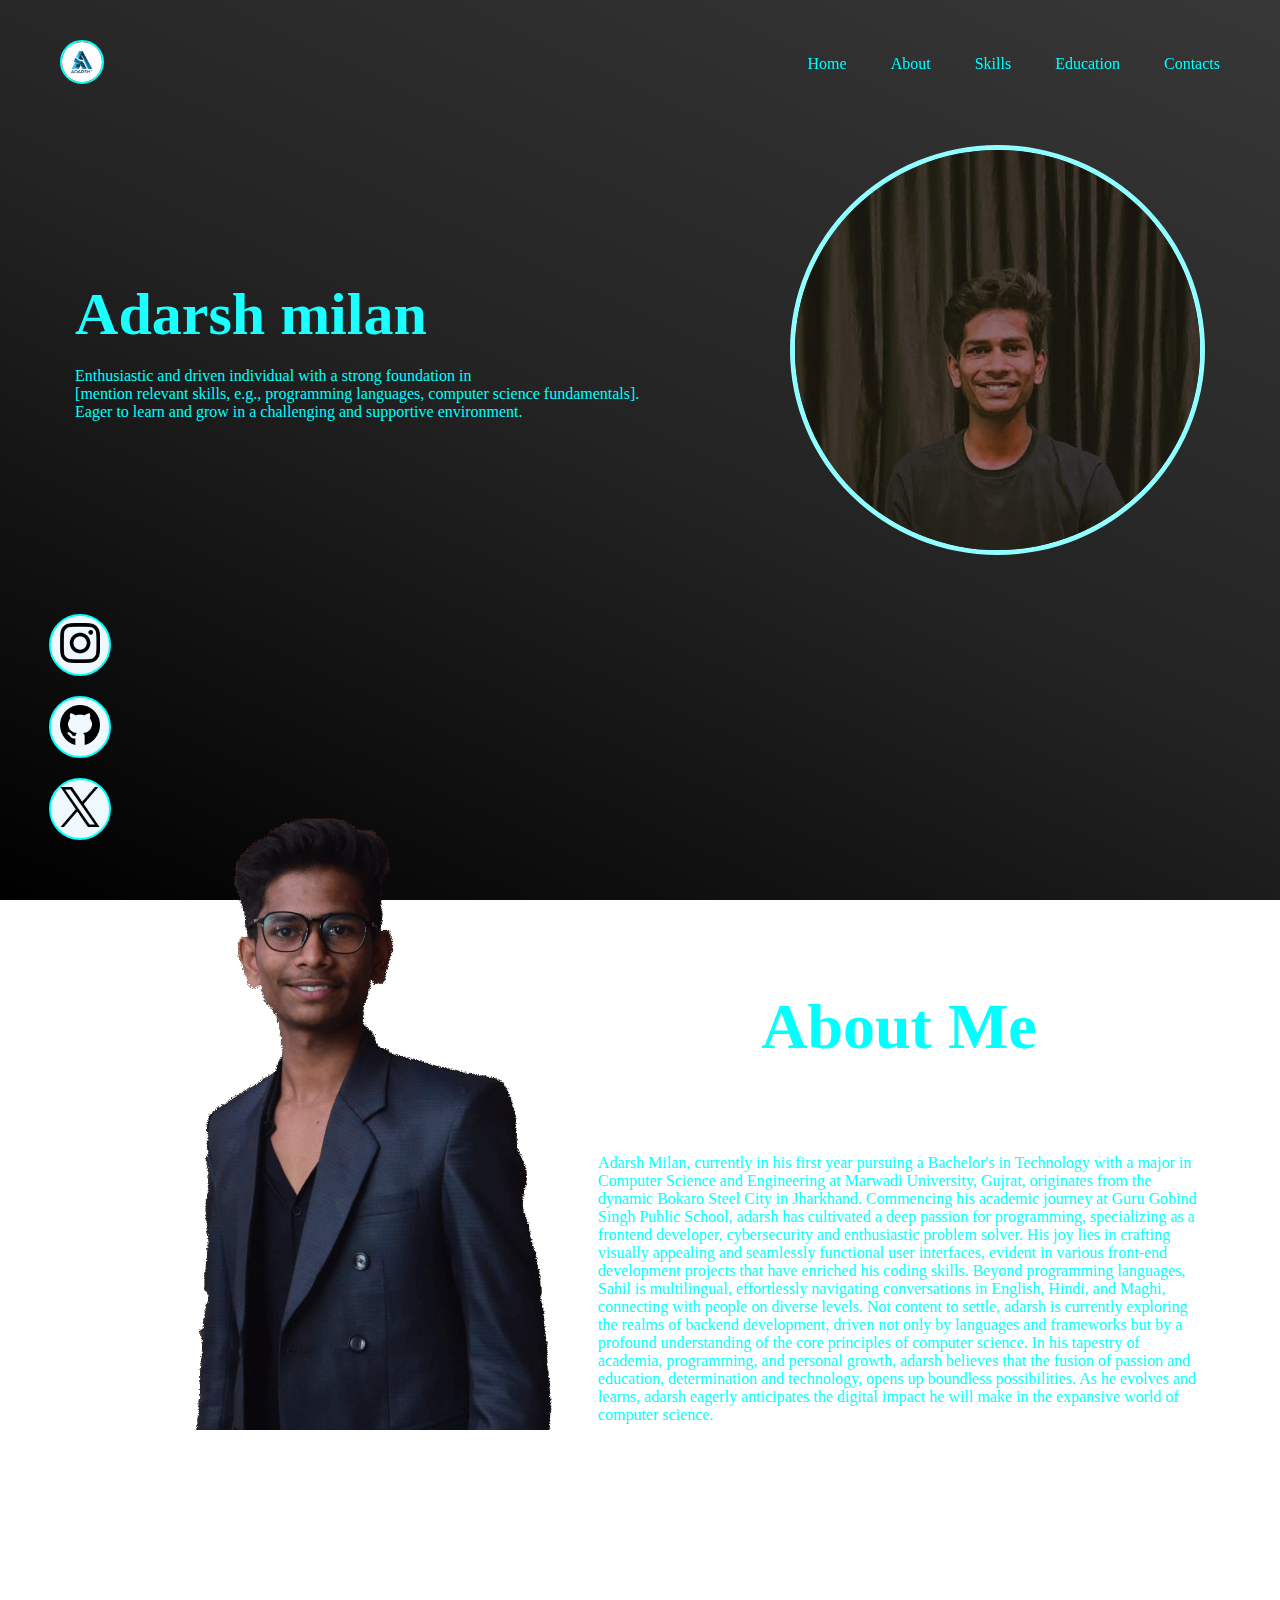
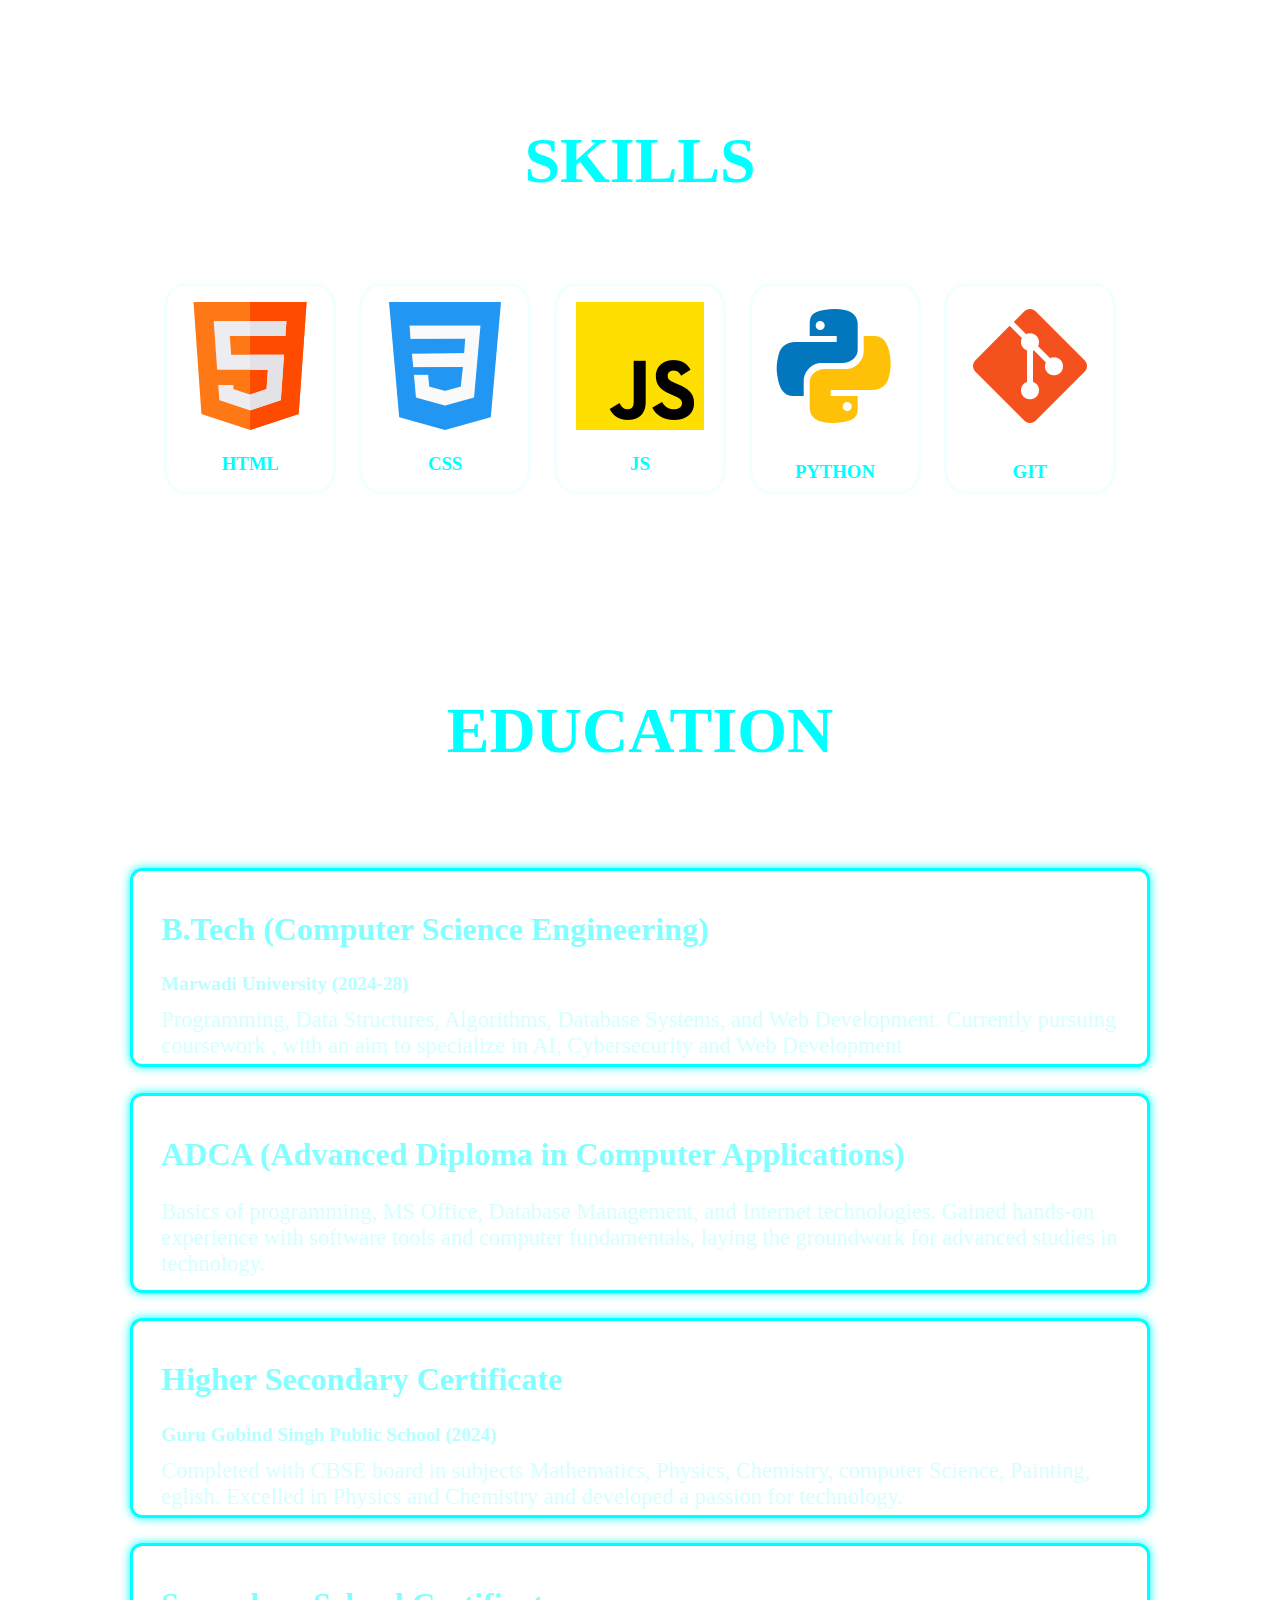
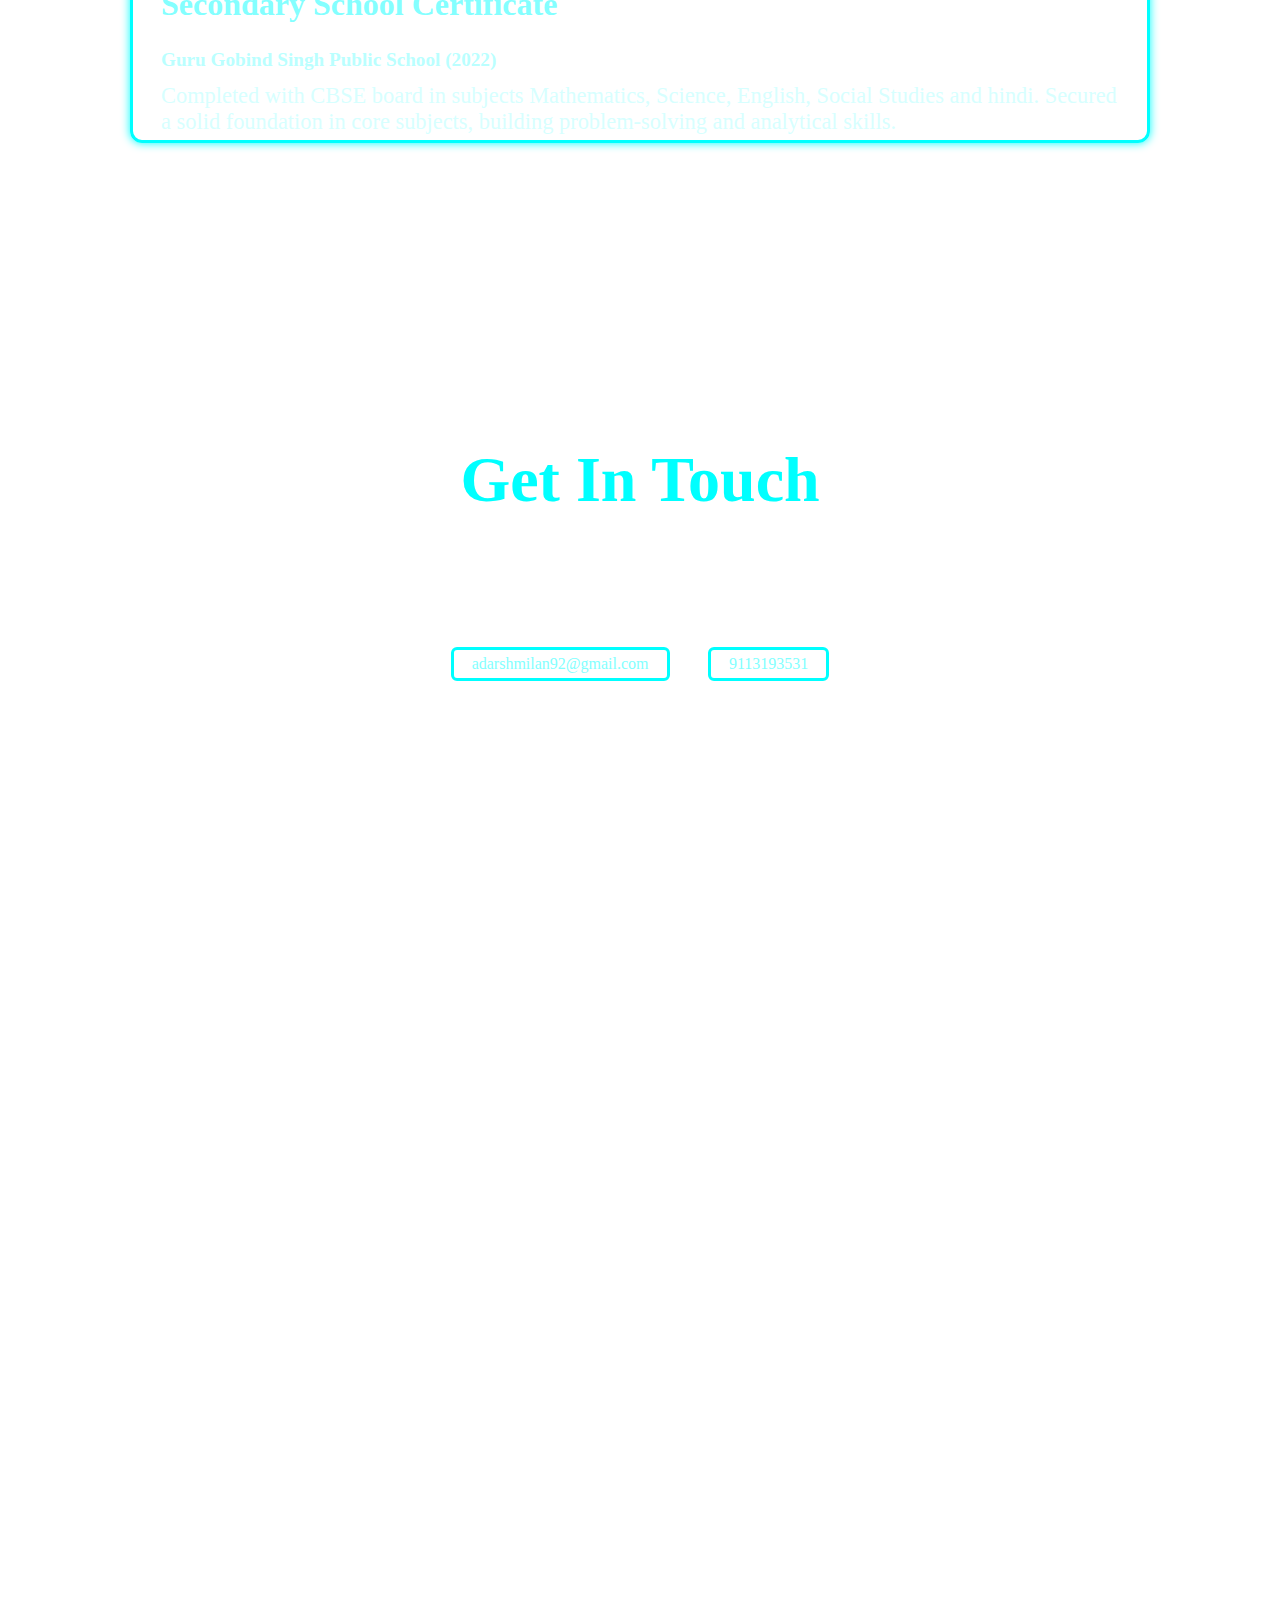
==== index.html @ 2e45d861 "renamed main file" ====
<!DOCTYPE html>
<html lang="en">
<head>
    <meta charset="UTF-8">
    <meta name="viewport" content="width=device-width, initial-scale=1.0">
    <title>Adarsh milan</title>
    <link rel="stylesheet" href="style.css">
</head>
<body>

    <div class="nav">
        <div class="navri">
            <img class="navph" src="pho/logo.webp" alt="logo">
        </div>

        <div class="navle">
            <ul class="alllinks">
                <li>
                    <a href="#">Home</a>
                    <a href="#about">About</a>
                    <a href="#skills">Skills</a>
                    <a href="#edu">Education</a>
                    <a href="#contacts">Contacts</a>
                </li>
            </ul>
        </div>
    </div>

    <div class="sidebar">
        <div class="allitems">
            <div class="ig sbbb"><a href="https://www.instagram.com/adlan2423/"><img class="sbb" src="pho/instagram.png" alt=""></a></div>
            <div class="github sbbb"><a href="https://github.com/Adarshmilan"><img class="sbb" src="pho/github.png" alt=""></a></div>
            <div class="x sbbb"><a href="https://x.com/Adarsh2423"><img class="sbb" src="pho/twitter.png" alt=""></a></div>

        </div>
    </div>

    <div class="maint">
        <div class="mname">
            <h1 class="mn">Adarsh milan</h1> <br>
            
            <p class="mpara">Enthusiastic and driven individual with a strong foundation in <br>[mention relevant skills, e.g., programming languages, computer science fundamentals]. <br> Eager to learn and grow in a challenging and supportive environment.</p>
        </div>

        <div class="map">
            <img class="myp" src="pho/headshot.jpg" alt="">
        </div>
    
    </div>

    <div class="aboutsec" id="about">
        <div class="pho">
            <img class="aboutphoto" src="pho/WhatsApp-Image-2022-02-18-at-6.35.png" alt="">
            
        </div>


        <div class="aboutcontent">
            <h2>About Me</h2>

            <p>Adarsh Milan, currently in his first year pursuing a Bachelor's in Technology with a major in Computer Science and Engineering at Marwadi University, Gujrat, originates from the dynamic Bokaro Steel City in Jharkhand. Commencing his academic journey at Guru Gobind Singh Public School, adarsh has cultivated a deep passion for programming, specializing as a frontend developer, cybersecurity and enthusiastic problem solver. His joy lies in crafting visually appealing and seamlessly functional user interfaces, evident in various front-end development projects that have enriched his coding skills. Beyond programming languages, Sahil is multilingual, effortlessly navigating conversations in English, Hindi, and Maghi, connecting with people on diverse levels.

                Not content to settle, adarsh is currently exploring the realms of backend development, driven not only by languages and frameworks but by a profound understanding of the core principles of computer science. In his tapestry of academia, programming, and personal growth, adarsh believes that the fusion of passion and education, determination and technology, opens up boundless possibilities. As he evolves and learns, adarsh eagerly anticipates the digital impact he will make in the expansive world of computer science.</p>

        </div>
    </div>

    <div class="skillsec" id="skills">
        <h1>SKILLS</h1>
        <div class="skillcard">
            <div class="html cd">
                <img src="pho/html.png" alt="">
                <h3>HTML</h3>
            </div>
            <div class="css cd">
                <img src="pho/css-3.png" alt="">
                <h3>CSS</h3>
            </div>
            <div class="js cd">
                <img src="pho/js.png" alt="">
                <h3>JS</h3>
            </div>
            <div class="python cd">
                <img src="pho/python.png" alt="">
                <h3>PYTHON</h3>
            </div>
            <div class="git cd">
                <img src="pho/git.png" alt="">
                <h3>GIT</h3>
            </div>
        </div>



    </div>

    <div class="educationsec" id="edu">
        <h1>EDUCATION</h1>
        <div class="eduboxes">
            <div class="btech edubox">
                <h2>B.Tech (Computer Science Engineering)</h2>
                <h4>Marwadi University (2024-28)</h4>
                <p>Programming, Data Structures, Algorithms, Database Systems, and Web Development.  Currently pursuing coursework , with an aim to specialize in AI, Cybersecurity and Web Development</p>
            </div>


            <div class="diploma edubox">
                <h2>ADCA (Advanced Diploma in Computer Applications)</h2>
                <p>Basics of programming, MS Office, Database Management, and Internet technologies.  Gained hands-on experience with software tools and computer fundamentals, laying the groundwork for advanced studies in technology.</p>
            </div>


            <div class="class12 edubox">
                <h2>Higher Secondary Certificate</h2>
                <h4>Guru Gobind Singh Public School (2024)</h4>
                <p>Completed with CBSE board in subjects Mathematics, Physics, Chemistry, computer Science, Painting, eglish.  Excelled in Physics and Chemistry and developed a passion for technology.</p>

            </div>



            <div class="class10 edubox">
                <h2>Secondary School Certificate</h2>
                <h4>Guru Gobind Singh Public School (2022)</h4>
                <p>Completed with CBSE board in subjects Mathematics, Science, English, Social Studies and hindi. Secured a solid foundation in core subjects, building problem-solving and analytical skills.</p>

            </div>
        </div>
    </div>

    <div class="contact"  id="contacts">
        <h2> Get In Touch </h2>
        <div class="allcon">
            <div class="email cb">
                <a href="mailto:adarshmilan92@gmail.com">adarshmilan92@gmail.com</a>
            </div>

            <div class="phone cb">
                <a href="tel:+919113193531">9113193531</a>
            </div>


        </div>
    </div>
</body>
</html>
---- style.css ----
body{
    padding-bottom: 2000px;
    background-image: linear-gradient(25deg,black,rgb(35, 35, 35),rgb(55, 55, 55));
    background-repeat: no-repeat;
    background-attachment: fixed;
}

*{
    padding: 0px;
    margin: 0%;
}

h1{
    color: aqua;
}            

p{
    color: aqua;
}

/* yaha navigation bar  */
.nav{
    position: fixed;
    width: 100%;
    display: flex;
    padding-inline: 60px;
    padding-top: 40px;
    padding-bottom: 30px;
    align-items: center;
    justify-content: space-between;
/* background: linear-gradient(45deg,rgb(0, 79, 79),rgba(0, 163, 163, 0.725)); */
}


.alllinks{
    list-style: none;
}

.alllinks li{
    display: inline-block;
    padding-inline: 100px ;
}

.alllinks li a{
    text-decoration: none;
    color: aqua;
    padding-inline: 20px;
    transition: all 0.4s ease 0s;
}

.alllinks li a:hover{
    color: rgb(0, 104, 104);
    transition: all 0.4s ease 0s;
}

.navph{
    height: 40px;
    border-radius: 50%;
    border: 2px solid aqua;
}

/* nav khtm  */

/* sidebar suru */
.sidebar{
    height: 100%;
    width: 160px;
    position: fixed;
    display: flex;
    justify-content: center;
    align-items: center;
    padding-bottom: 150px;
}

.sbb{
    height: 40px;
    width: 40px;
    
}

.sbbb{
    height: 58px;
    width: 58px;
    border: 2px solid aqua;
    border-radius: 50%;
    background-color: aliceblue;
    display: flex;
    justify-content: center;
    align-items: center;
    transition-duration: 0.4s;
    transition-timing-function: ease-in-out;
}

.sbbb:hover{
    scale: 1.3;
    box-shadow: 0 0 30px rgba(255, 255, 255, 0.5);
}

.allitems{
    display: flex;
    position: fixed;
    flex-direction: column;
    height: 100%;
    justify-content: flex-end;
    gap: 20px;
    padding-bottom: 120px;
    
    
}


/* photo aur naam wala area */
.maint{
    display: flex;
    justify-content: space-around;
    height: 700px;
}


.mname{
    display: flex;
    flex-direction: column;
    justify-content: center;
    align-items: row;
}
.mn{
    font-size: 60px;
    color: rgb(26, 255, 255);
}

.map{
    display: flex;
    justify-content: space-evenly;
    align-items: center;
    border: 5px;
}

.myp{
    border: 5px solid rgb(145, 255, 255);
    border-radius: 50% ;
    height: 400px;
    transition: all .5s ease-in-out;
}
.myp:hover{
    transition-duration: .8s;
    transition-timing-function: ease-in-out;
    box-shadow: 0 0 30px rgba(255, 255, 255, 0.5);
    scale: 1.1;    
}
/* yaha name aur photo khtm  */

/* about section */

.aboutsec{
    display: flex;
    padding-left: 80px;
    padding-right: 80px;
    
}

.aboutphoto{
    height: 730px; 

}

.aboutcontent{
    padding-top: 200px;
    padding-bottom: 200px;
    h2{
        text-align: center;
        color: aqua;
        padding-top: 90px;
        font-size: 4rem;
        padding-bottom: 90px;
    }
}
/* sbout section khtm */

/* skill section */


.skillsec{

    padding: 100px;
    h1{
        padding-bottom: 85px;
        text-align: center;
        font-size: 4rem;
        color: aqua;
    }
}

.skillcard{
    display: flex;
    flex-direction: row;
    justify-content: center;
    align-items: center;
    gap: 2.5vb;


}

.cd{
    display: flex;
    flex-direction: column;
    align-items: center;
    justify-content: center;
    gap: 2.5vh;
    height: 16vw;
    width: 13vw;
    border-style: solid;
    border-color: azure;
    border-radius: 12%;

    text-align: center;
    h3{
        color: aqua;
    }
    transition-duration: 0.7s;
    transition-timing-function: ease-in-out;
}   

.cd:hover{
    background-color: aliceblue;
    h3{
        color: black;
    }
    transition-duration: 0.7s;
    transition-timing-function: ease-in-out;
    scale: 1.1;
}

/* skill section end */

/* education section */
.educationsec{
    padding-top: 100px;
    padding-left: 100px;
    padding-right: 100px;
    h1{
        text-align: center;
        font-size: 4rem;
        padding-bottom: 100px;
    }
    margin-left: 30px;
    margin-right: 30px;
    /* display: flex;
    flex-direction: column;
    align-items: center;
    justify-content: center;
    gap: 2vw; */
}
.eduboxes{
    display: flex;
    flex-direction: column;
    gap: 2vw;
    h2{
        color: rgb(132, 255, 255);
        font-size: 2rem;
        padding-bottom: 2vw;
    }
    h4{
        font-size: 1.2rem;
        color: rgb(186, 255, 255);
        padding-bottom: 12px;
    }
    p{
        font-size: 1.4rem;
        color: rgb(215, 255, 255);
    }
    

}

.edubox{
   
    height: 12vw;
    border: 3px solid aqua;
    border-radius: 12px;
    box-shadow: 0 0 10px aqua;
    padding-top: 40px;
    padding-left: 28px;
    padding-right: 28px;
    transition-duration: 0.6s;
    transition-timing-function: ease-in-out;
    
}

.edubox:hover{
    background-color: aliceblue;
    box-shadow: 0 0 15px aqua;
    scale: 1.09;
    h2{
        color: rgb(0, 175, 175);
        
    }
    h4{
        
        color: rgb(0, 100, 100);
    }
    p{
        
        color: rgb(0, 51, 51);
    }

}

/* contact section  */

.contact{
    padding: 300px;
    h2{
        text-align: center;
        font-size: 4rem;
        color: aqua;
        padding-bottom: 130px;
    }
}

.allcon{
    display: flex;
    flex-direction: row;
    justify-content: center;
    align-items: center;
    gap: 3vw;
}

.cb{
    border: 3px solid aqua;
    border-radius: 6px;
    padding-left: 18px;
    padding-right: 18px;
    padding-top: 5px;
    padding-bottom: 5px;
    a{
        all: unset;
        color: rgb(131, 255, 255);
    }
    transition-duration: 0.6s;
    transition-timing-function: ease-in-out;
}

.cb:hover{
    cursor: pointer;
    scale: 1.3;
    background-color: aliceblue;
    a{
        color: rgb(0, 59, 59);
    }
}
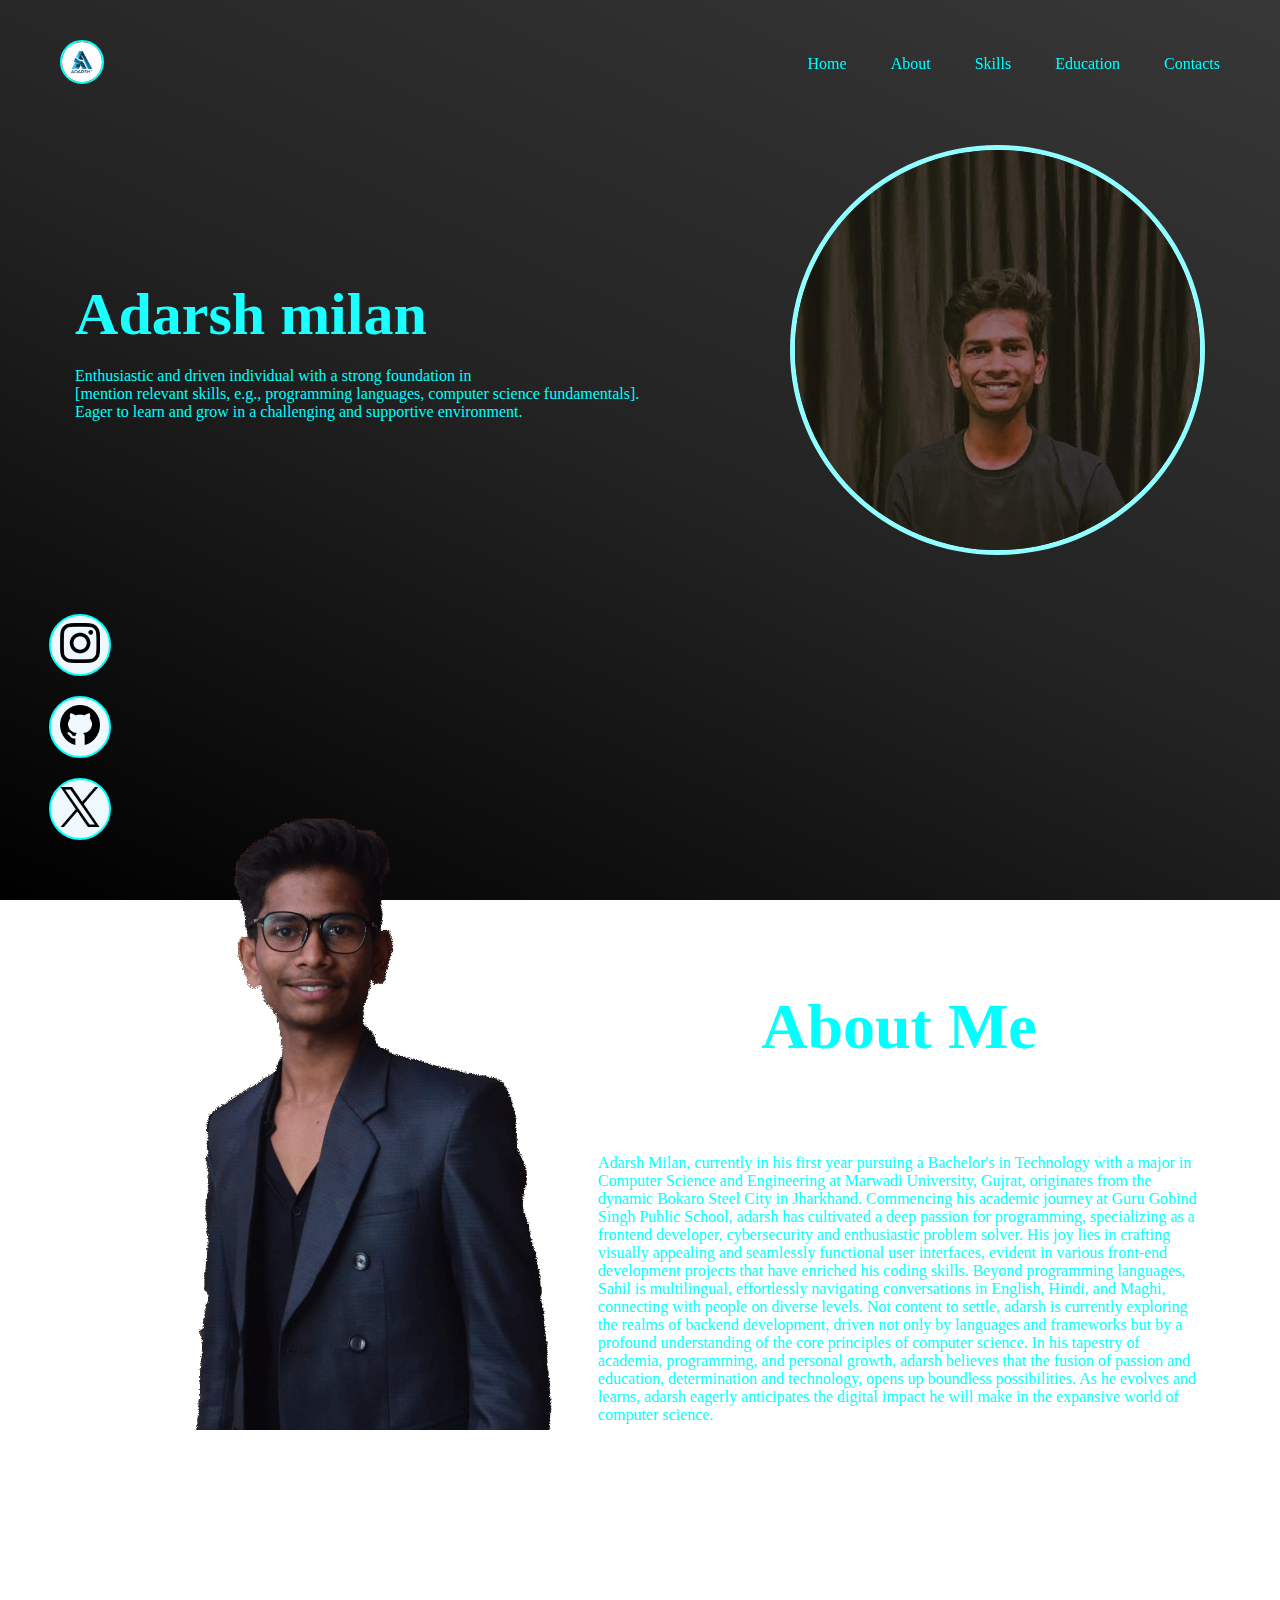
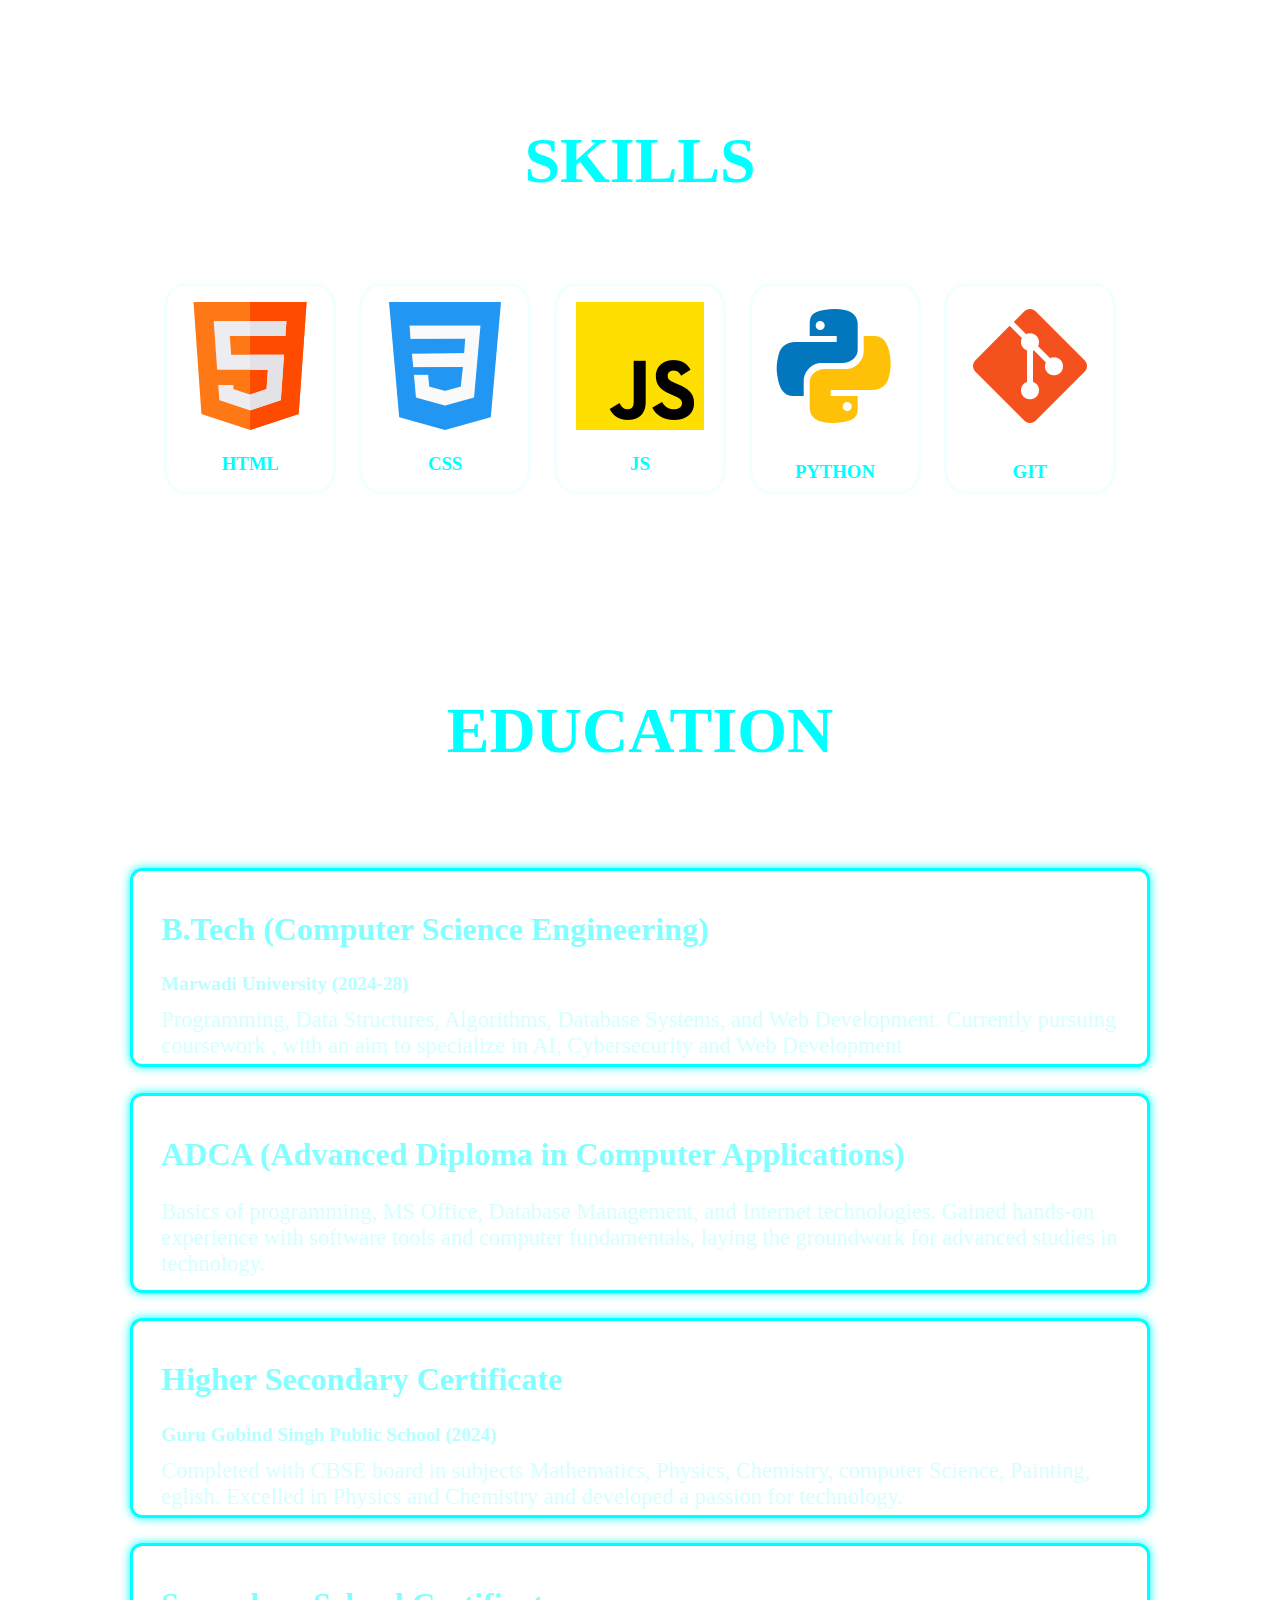
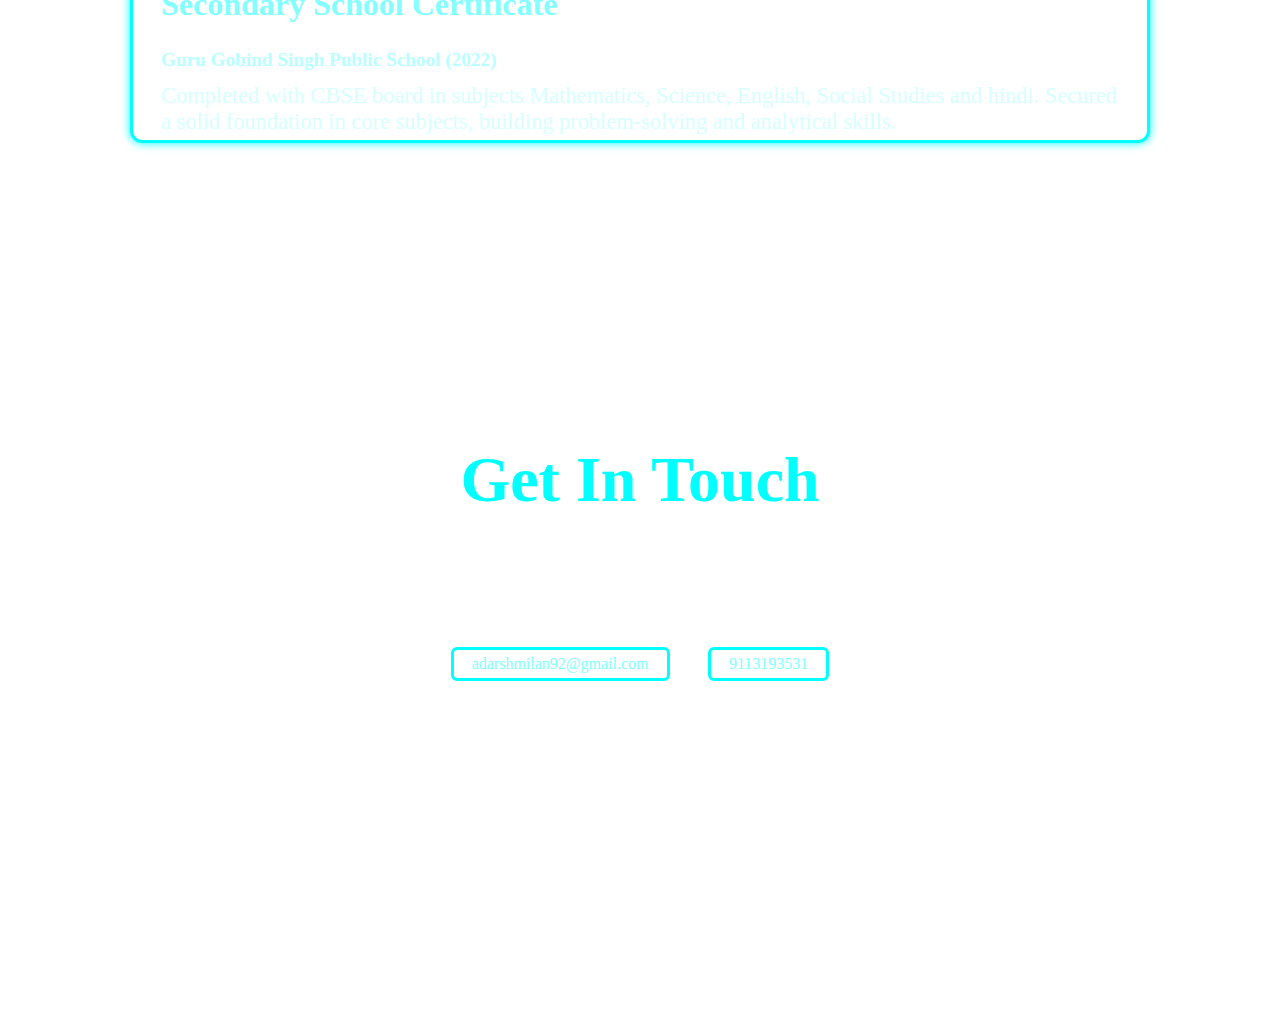
==== commit b395a3e0: "added favicom" ====
--- a/index.html
+++ b/index.html
@@ -5,6 +5,7 @@
     <meta name="viewport" content="width=device-width, initial-scale=1.0">
     <title>Adarsh milan</title>
     <link rel="stylesheet" href="style.css">
+    <link rel="icon" href="pho/logo.webp" type="image/x-icon">
 </head>
 <body>
 
--- a/style.css
+++ b/style.css
@@ -1,5 +1,5 @@
 body{
-    padding-bottom: 2000px;
+    padding-bottom: 50px;
     background-image: linear-gradient(25deg,black,rgb(35, 35, 35),rgb(55, 55, 55));
     background-repeat: no-repeat;
     background-attachment: fixed;
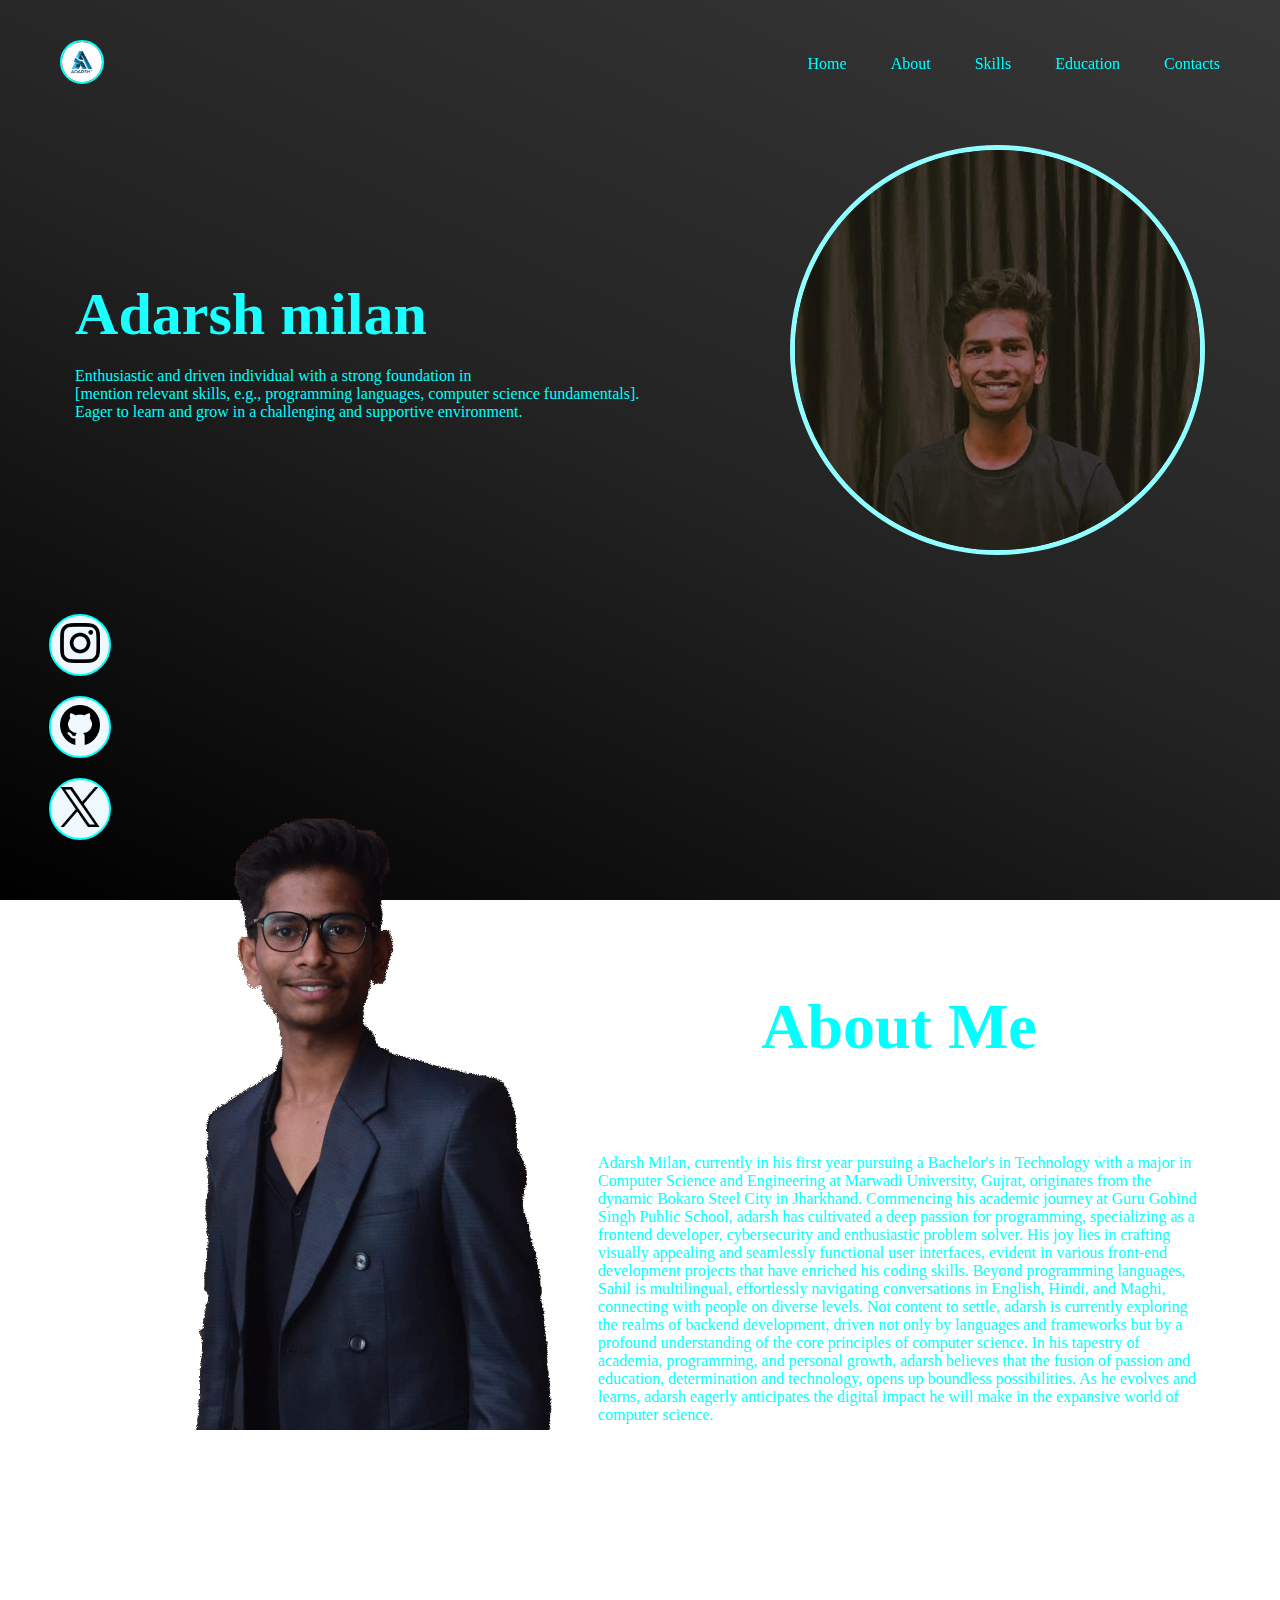
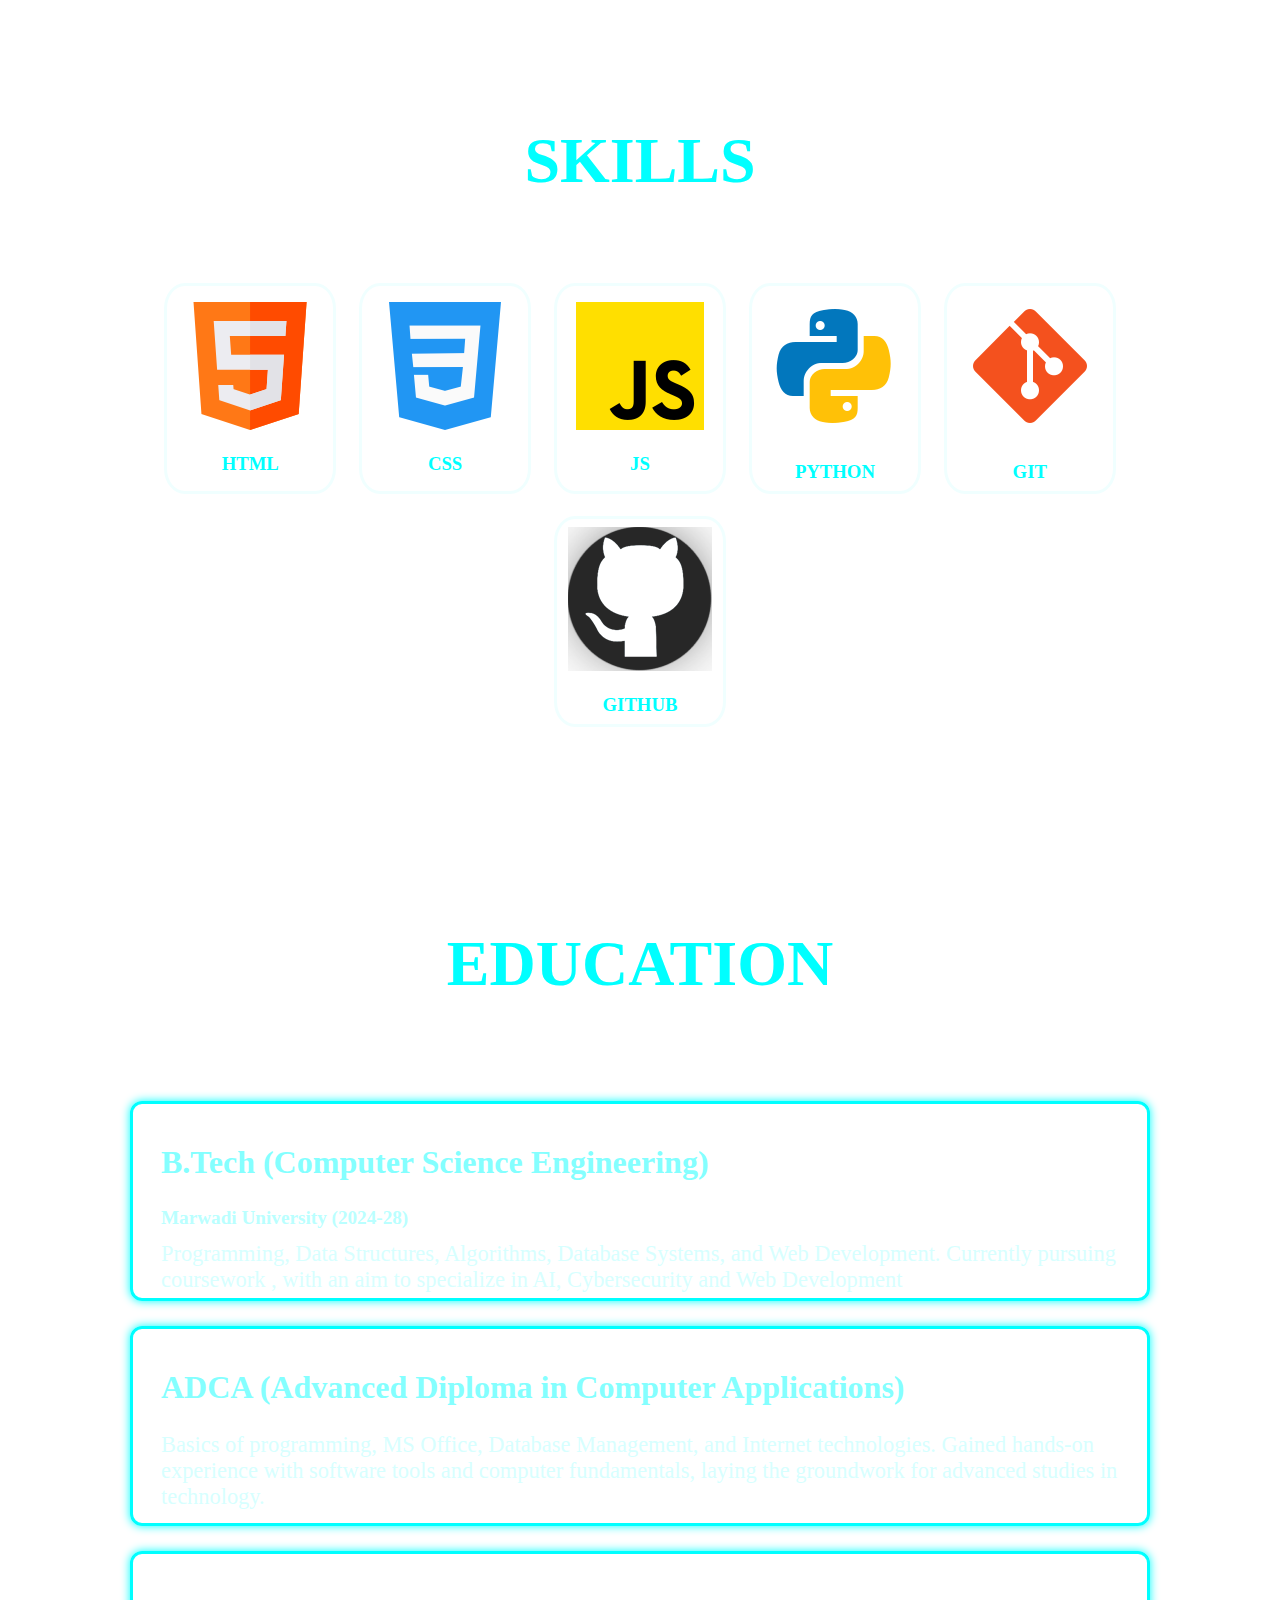
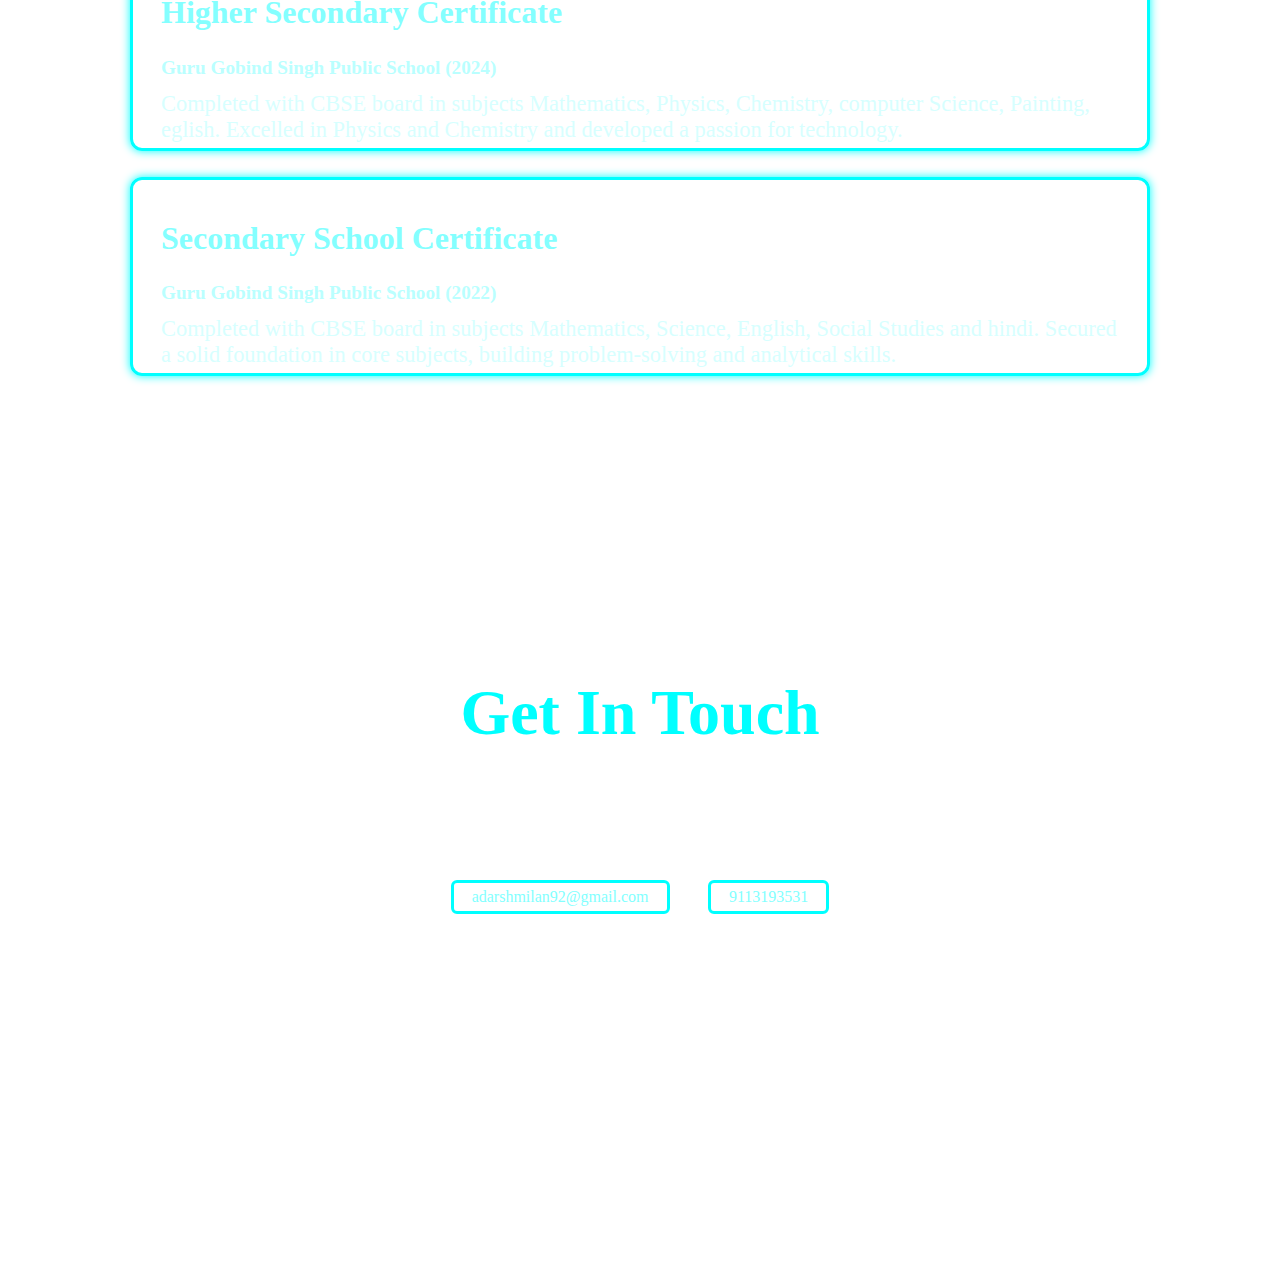
==== commit 2cfd0644: "2jancomm" ====
--- a/index.html
+++ b/index.html
@@ -1,147 +1,192 @@
 <!DOCTYPE html>
 <html lang="en">
-<head>
-    <meta charset="UTF-8">
-    <meta name="viewport" content="width=device-width, initial-scale=1.0">
+  <head>
+    <meta charset="UTF-8" />
+    <meta name="viewport" content="width=device-width, initial-scale=1.0" />
     <title>Adarsh milan</title>
-    <link rel="stylesheet" href="style.css">
-    <link rel="icon" href="pho/logo.webp" type="image/x-icon">
-</head>
-<body>
+    <link rel="stylesheet" href="style.css" />
+    <link rel="icon" href="pho/logo.webp" type="image/x-icon" />
+  </head>
+  <body>
+    <div class="nav">
+      <div class="navri">
+        <img class="navph" src="pho/logo.webp" alt="logo" />
+      </div>
 
-    <div class="nav">
-        <div class="navri">
-            <img class="navph" src="pho/logo.webp" alt="logo">
-        </div>
-
-        <div class="navle">
-            <ul class="alllinks">
-                <li>
-                    <a href="#">Home</a>
-                    <a href="#about">About</a>
-                    <a href="#skills">Skills</a>
-                    <a href="#edu">Education</a>
-                    <a href="#contacts">Contacts</a>
-                </li>
-            </ul>
-        </div>
+      <div class="navle">
+        <ul class="alllinks">
+          <li>
+            <a href="#">Home</a>
+            <a href="#about">About</a>
+            <a href="#skills">Skills</a>
+            <a href="#edu">Education</a>
+            <a href="#contacts">Contacts</a>
+          </li>
+        </ul>
+      </div>
     </div>
 
     <div class="sidebar">
-        <div class="allitems">
-            <div class="ig sbbb"><a href="https://www.instagram.com/adlan2423/"><img class="sbb" src="pho/instagram.png" alt=""></a></div>
-            <div class="github sbbb"><a href="https://github.com/Adarshmilan"><img class="sbb" src="pho/github.png" alt=""></a></div>
-            <div class="x sbbb"><a href="https://x.com/Adarsh2423"><img class="sbb" src="pho/twitter.png" alt=""></a></div>
-
+      <div class="allitems">
+        <div class="ig sbbb">
+          <a href="https://www.instagram.com/adlan2423/"
+            ><img class="sbb" src="pho/instagram.png" alt=""
+          /></a>
         </div>
+        <div class="github sbbb">
+          <a href="https://github.com/Adarshmilan"
+            ><img class="sbb" src="pho/github.png" alt=""
+          /></a>
+        </div>
+        <div class="x sbbb">
+          <a href="https://x.com/Adarsh2423"
+            ><img class="sbb" src="pho/twitter.png" alt=""
+          /></a>
+        </div>
+      </div>
     </div>
 
     <div class="maint">
-        <div class="mname">
-            <h1 class="mn">Adarsh milan</h1> <br>
-            
-            <p class="mpara">Enthusiastic and driven individual with a strong foundation in <br>[mention relevant skills, e.g., programming languages, computer science fundamentals]. <br> Eager to learn and grow in a challenging and supportive environment.</p>
-        </div>
+      <div class="mname">
+        <h1 class="mn">Adarsh milan</h1>
+        <br />
 
-        <div class="map">
-            <img class="myp" src="pho/headshot.jpg" alt="">
-        </div>
-    
+        <p class="mpara">
+          Enthusiastic and driven individual with a strong foundation in
+          <br />[mention relevant skills, e.g., programming languages, computer
+          science fundamentals]. <br />
+          Eager to learn and grow in a challenging and supportive environment.
+        </p>
+      </div>
+
+      <div class="map">
+        <img class="myp" src="pho/headshot.jpg" alt="" />
+      </div>
     </div>
 
     <div class="aboutsec" id="about">
-        <div class="pho">
-            <img class="aboutphoto" src="pho/WhatsApp-Image-2022-02-18-at-6.35.png" alt="">
-            
-        </div>
+      <div class="pho">
+        <img
+          class="aboutphoto"
+          src="pho/WhatsApp-Image-2022-02-18-at-6.35.png"
+          alt=""
+        />
+      </div>
 
+      <div class="aboutcontent">
+        <h2>About Me</h2>
 
-        <div class="aboutcontent">
-            <h2>About Me</h2>
-
-            <p>Adarsh Milan, currently in his first year pursuing a Bachelor's in Technology with a major in Computer Science and Engineering at Marwadi University, Gujrat, originates from the dynamic Bokaro Steel City in Jharkhand. Commencing his academic journey at Guru Gobind Singh Public School, adarsh has cultivated a deep passion for programming, specializing as a frontend developer, cybersecurity and enthusiastic problem solver. His joy lies in crafting visually appealing and seamlessly functional user interfaces, evident in various front-end development projects that have enriched his coding skills. Beyond programming languages, Sahil is multilingual, effortlessly navigating conversations in English, Hindi, and Maghi, connecting with people on diverse levels.
-
-                Not content to settle, adarsh is currently exploring the realms of backend development, driven not only by languages and frameworks but by a profound understanding of the core principles of computer science. In his tapestry of academia, programming, and personal growth, adarsh believes that the fusion of passion and education, determination and technology, opens up boundless possibilities. As he evolves and learns, adarsh eagerly anticipates the digital impact he will make in the expansive world of computer science.</p>
-
-        </div>
+        <p>
+          Adarsh Milan, currently in his first year pursuing a Bachelor's in
+          Technology with a major in Computer Science and Engineering at Marwadi
+          University, Gujrat, originates from the dynamic Bokaro Steel City in
+          Jharkhand. Commencing his academic journey at Guru Gobind Singh Public
+          School, adarsh has cultivated a deep passion for programming,
+          specializing as a frontend developer, cybersecurity and enthusiastic
+          problem solver. His joy lies in crafting visually appealing and
+          seamlessly functional user interfaces, evident in various front-end
+          development projects that have enriched his coding skills. Beyond
+          programming languages, Sahil is multilingual, effortlessly navigating
+          conversations in English, Hindi, and Maghi, connecting with people on
+          diverse levels. Not content to settle, adarsh is currently exploring
+          the realms of backend development, driven not only by languages and
+          frameworks but by a profound understanding of the core principles of
+          computer science. In his tapestry of academia, programming, and
+          personal growth, adarsh believes that the fusion of passion and
+          education, determination and technology, opens up boundless
+          possibilities. As he evolves and learns, adarsh eagerly anticipates
+          the digital impact he will make in the expansive world of computer
+          science.
+        </p>
+      </div>
     </div>
 
     <div class="skillsec" id="skills">
-        <h1>SKILLS</h1>
-        <div class="skillcard">
-            <div class="html cd">
-                <img src="pho/html.png" alt="">
-                <h3>HTML</h3>
-            </div>
-            <div class="css cd">
-                <img src="pho/css-3.png" alt="">
-                <h3>CSS</h3>
-            </div>
-            <div class="js cd">
-                <img src="pho/js.png" alt="">
-                <h3>JS</h3>
-            </div>
-            <div class="python cd">
-                <img src="pho/python.png" alt="">
-                <h3>PYTHON</h3>
-            </div>
-            <div class="git cd">
-                <img src="pho/git.png" alt="">
-                <h3>GIT</h3>
-            </div>
+      <h1>SKILLS</h1>
+      <div class="skillcard">
+        <div class="html cd">
+          <img src="pho/html.png" alt="html5" />
+          <h3>HTML</h3>
         </div>
-
-
-
+        <div class="css cd">
+          <img src="pho/css-3.png" alt="css" />
+          <h3>CSS</h3>
+        </div>
+        <div class="js cd">
+          <img src="pho/js.png" alt="java script" />
+          <h3>JS</h3>
+        </div>
+        <div class="python cd">
+          <img src="pho/python.png" alt="python" />
+          <h3>PYTHON</h3>
+        </div>
+        <div class="git cd">
+          <img src="pho/git.png" alt="git" />
+          <h3>GIT</h3>
+        </div>
+        <div class="cd ">
+          <img src="pho/githubskill-.png" alt="github" />
+          <h3>GITHUB</h3>
+        </div>
+      </div>
     </div>
 
     <div class="educationsec" id="edu">
-        <h1>EDUCATION</h1>
-        <div class="eduboxes">
-            <div class="btech edubox">
-                <h2>B.Tech (Computer Science Engineering)</h2>
-                <h4>Marwadi University (2024-28)</h4>
-                <p>Programming, Data Structures, Algorithms, Database Systems, and Web Development.  Currently pursuing coursework , with an aim to specialize in AI, Cybersecurity and Web Development</p>
-            </div>
+      <h1>EDUCATION</h1>
+      <div class="eduboxes">
+        <div class="btech edubox">
+          <h2>B.Tech (Computer Science Engineering)</h2>
+          <h4>Marwadi University (2024-28)</h4>
+          <p>
+            Programming, Data Structures, Algorithms, Database Systems, and Web
+            Development. Currently pursuing coursework , with an aim to
+            specialize in AI, Cybersecurity and Web Development
+          </p>
+        </div>
 
+        <div class="diploma edubox">
+          <h2>ADCA (Advanced Diploma in Computer Applications)</h2>
+          <p>
+            Basics of programming, MS Office, Database Management, and Internet
+            technologies. Gained hands-on experience with software tools and
+            computer fundamentals, laying the groundwork for advanced studies in
+            technology.
+          </p>
+        </div>
 
-            <div class="diploma edubox">
-                <h2>ADCA (Advanced Diploma in Computer Applications)</h2>
-                <p>Basics of programming, MS Office, Database Management, and Internet technologies.  Gained hands-on experience with software tools and computer fundamentals, laying the groundwork for advanced studies in technology.</p>
-            </div>
+        <div class="class12 edubox">
+          <h2>Higher Secondary Certificate</h2>
+          <h4>Guru Gobind Singh Public School (2024)</h4>
+          <p>
+            Completed with CBSE board in subjects Mathematics, Physics,
+            Chemistry, computer Science, Painting, eglish. Excelled in Physics
+            and Chemistry and developed a passion for technology.
+          </p>
+        </div>
 
-
-            <div class="class12 edubox">
-                <h2>Higher Secondary Certificate</h2>
-                <h4>Guru Gobind Singh Public School (2024)</h4>
-                <p>Completed with CBSE board in subjects Mathematics, Physics, Chemistry, computer Science, Painting, eglish.  Excelled in Physics and Chemistry and developed a passion for technology.</p>
-
-            </div>
-
-
-
-            <div class="class10 edubox">
-                <h2>Secondary School Certificate</h2>
-                <h4>Guru Gobind Singh Public School (2022)</h4>
-                <p>Completed with CBSE board in subjects Mathematics, Science, English, Social Studies and hindi. Secured a solid foundation in core subjects, building problem-solving and analytical skills.</p>
-
-            </div>
+        <div class="class10 edubox">
+          <h2>Secondary School Certificate</h2>
+          <h4>Guru Gobind Singh Public School (2022)</h4>
+          <p>
+            Completed with CBSE board in subjects Mathematics, Science, English,
+            Social Studies and hindi. Secured a solid foundation in core
+            subjects, building problem-solving and analytical skills.
+          </p>
         </div>
+      </div>
     </div>
 
-    <div class="contact"  id="contacts">
-        <h2> Get In Touch </h2>
-        <div class="allcon">
-            <div class="email cb">
-                <a href="mailto:adarshmilan92@gmail.com">adarshmilan92@gmail.com</a>
-            </div>
+    <div class="contact" id="contacts">
+      <h2>Get In Touch</h2>
+      <div class="allcon">
+        <div class="email cb">
+          <a href="mailto:adarshmilan92@gmail.com">adarshmilan92@gmail.com</a>
+        </div>
 
-            <div class="phone cb">
-                <a href="tel:+919113193531">9113193531</a>
-            </div>
-
-
+        <div class="phone cb">
+          <a href="tel:+919113193531">9113193531</a>
         </div>
+      </div>
     </div>
-</body>
-</html>+  </body>
+</html>
--- a/style.css
+++ b/style.css
@@ -196,8 +196,14 @@
     justify-content: center;
     align-items: center;
     gap: 2.5vb;
-
-
+    flex-wrap: wrap;
+
+
+}
+
+.skhub{
+    height: 16vw;
+    width: 13vw;
 }
 
 .cd{
@@ -219,6 +225,7 @@
     transition-duration: 0.7s;
     transition-timing-function: ease-in-out;
 }   
+
 
 .cd:hover{
     background-color: aliceblue;
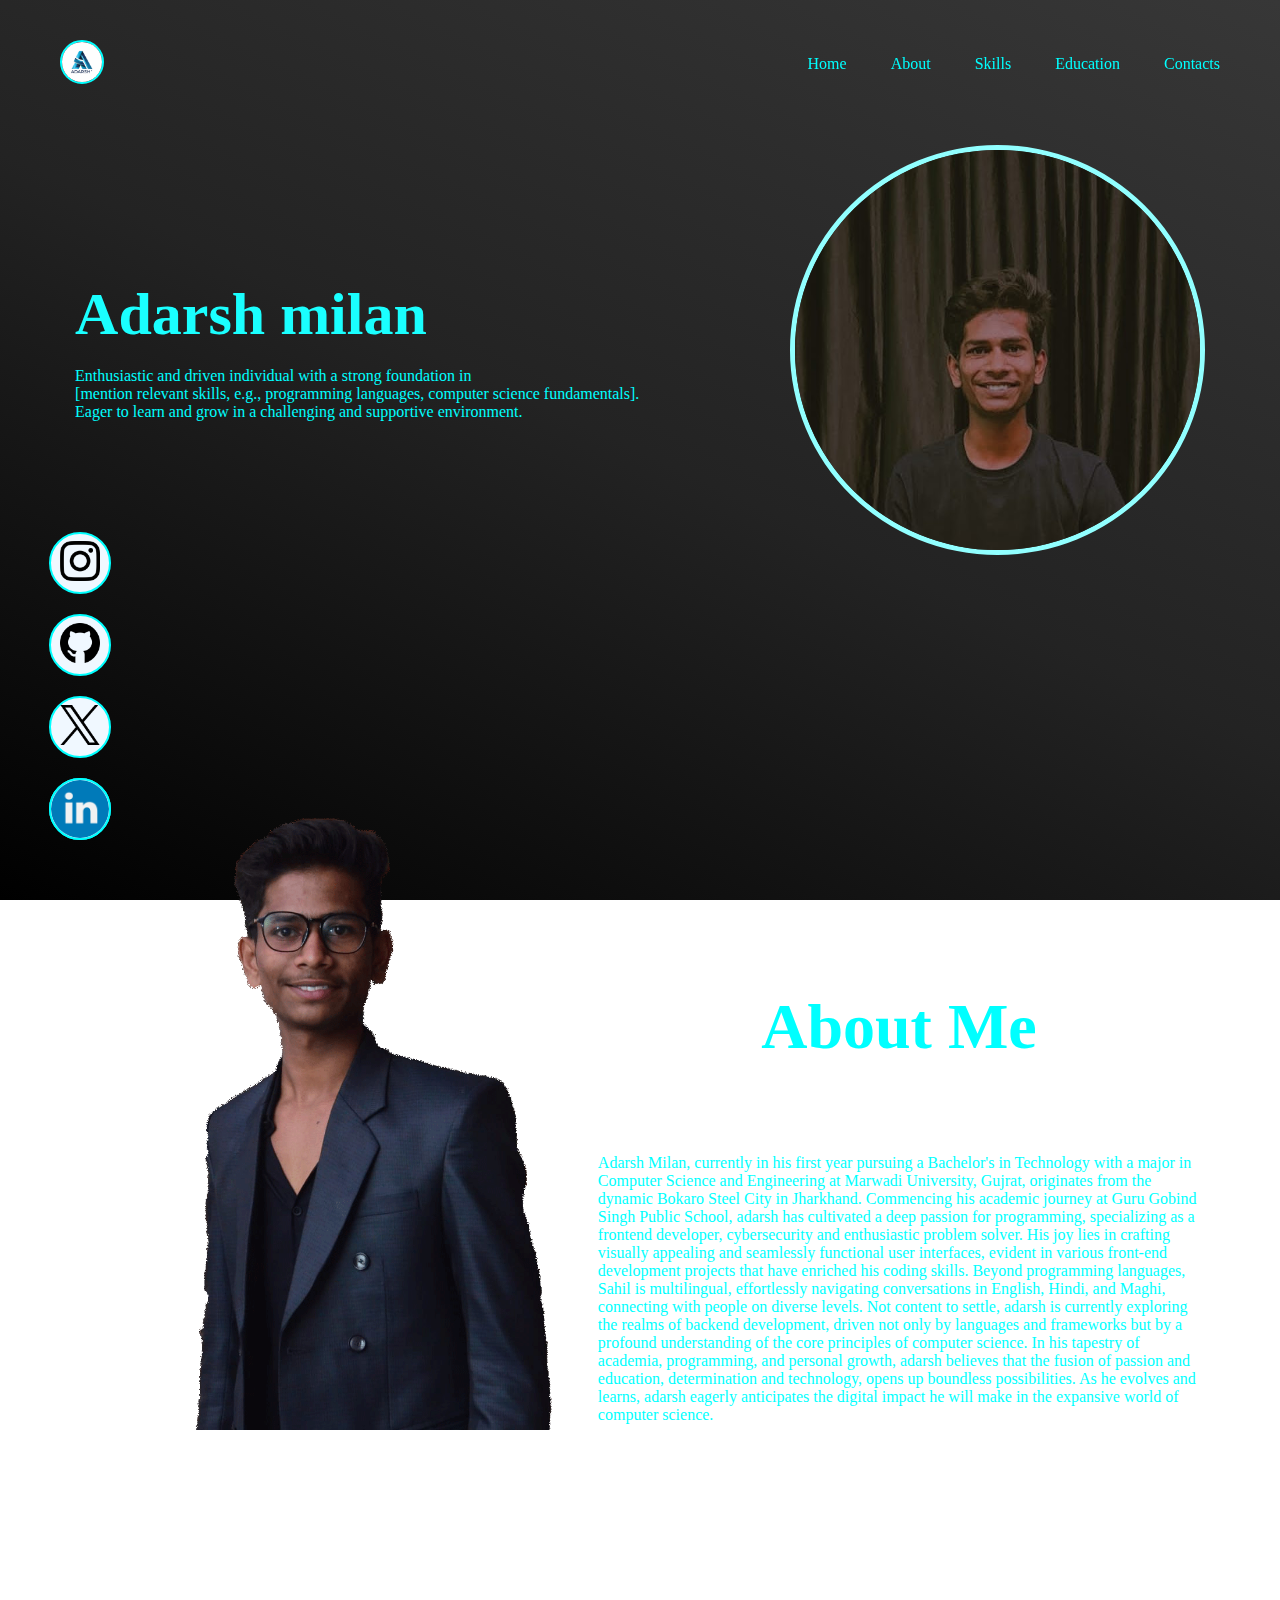
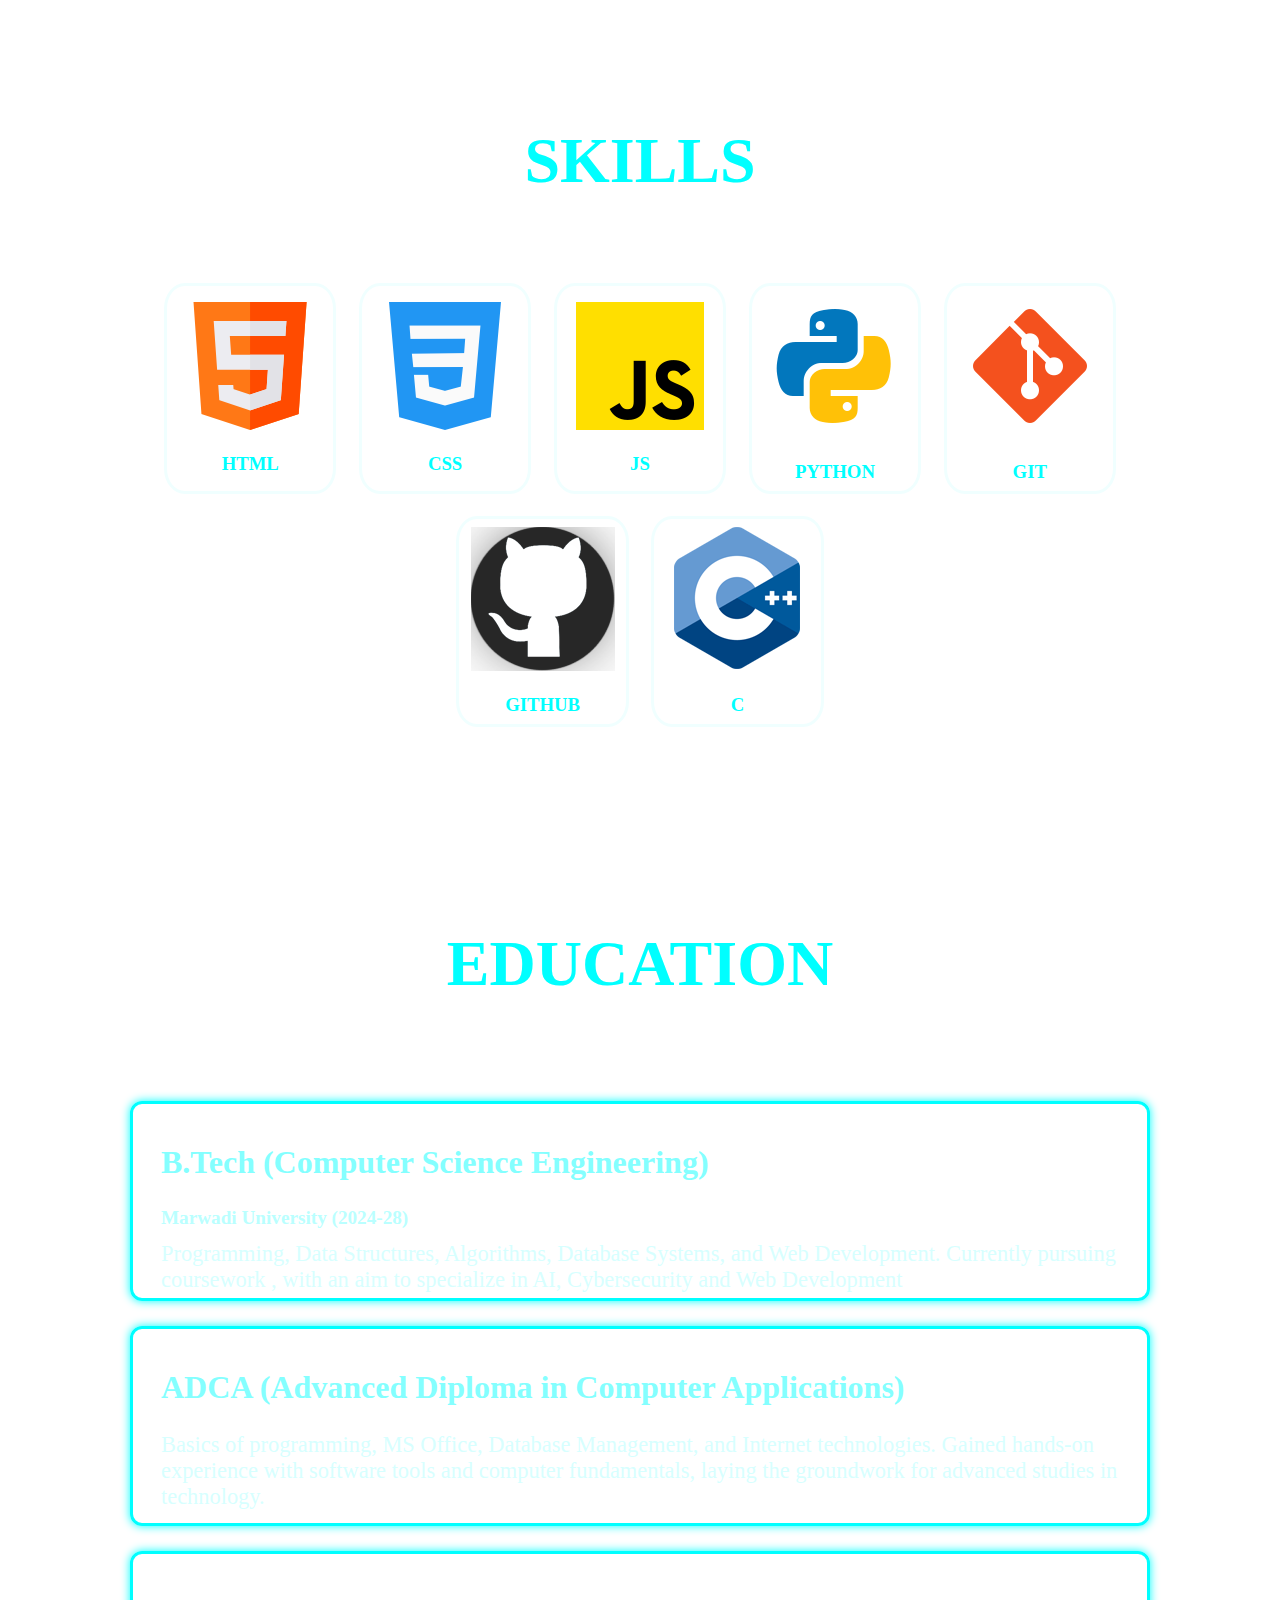
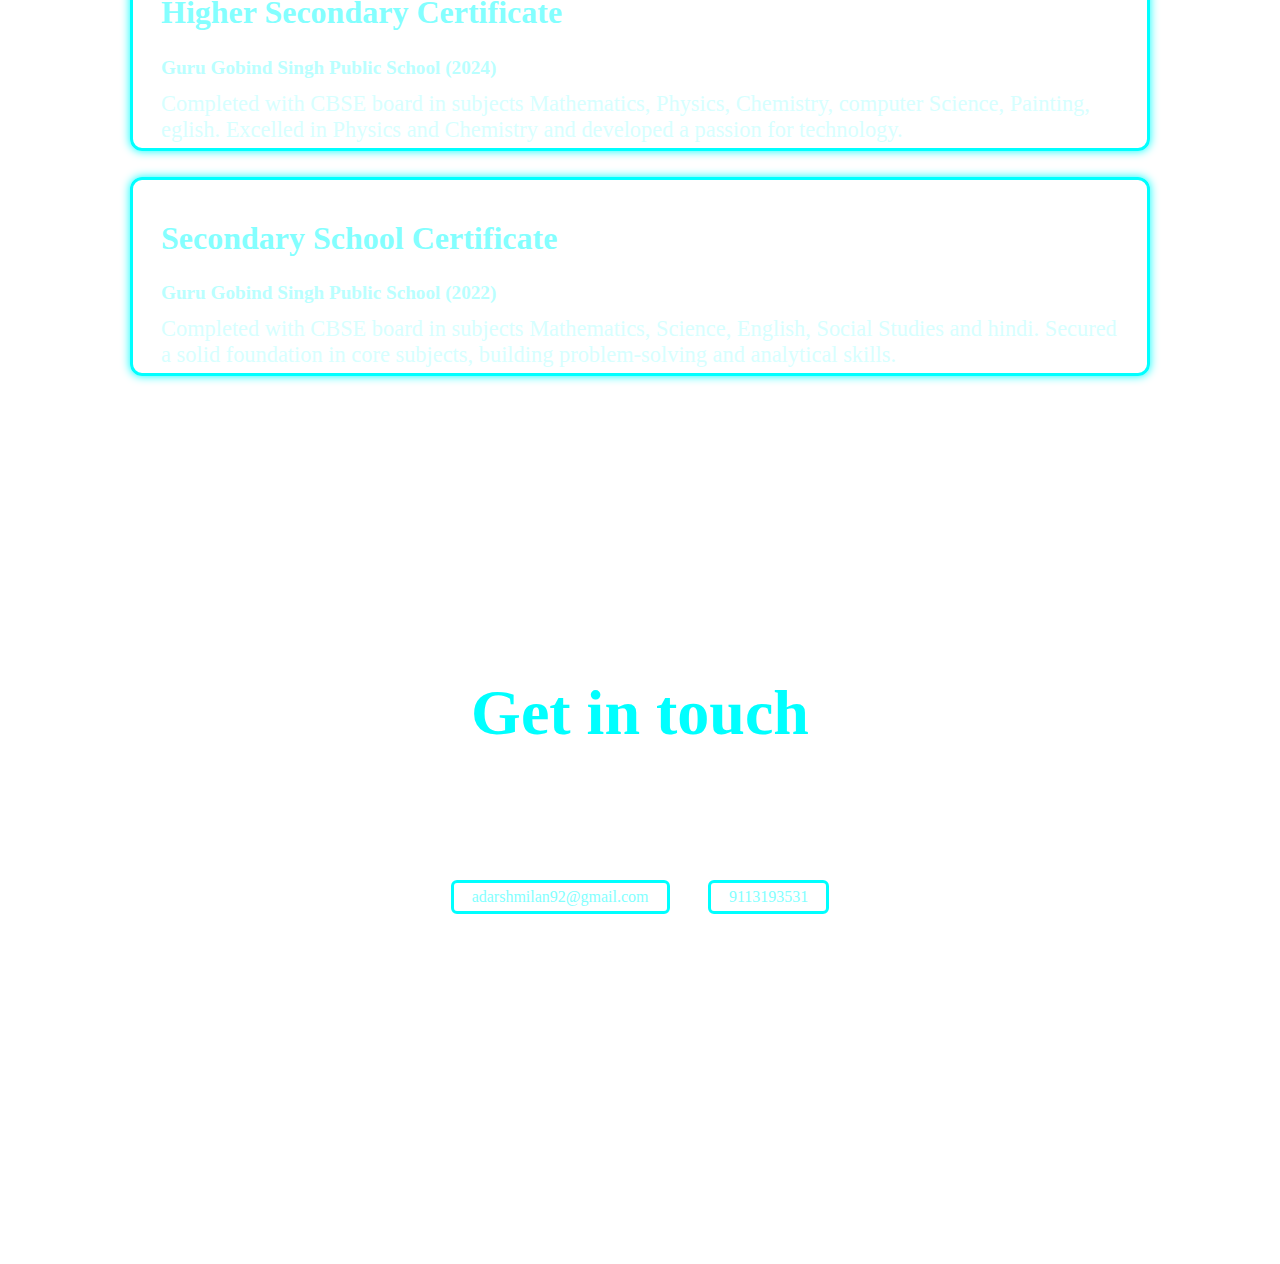
==== commit 0acc3085: "added linkedin icon" ====
--- a/index.html
+++ b/index.html
@@ -4,7 +4,8 @@
     <meta charset="UTF-8" />
     <meta name="viewport" content="width=device-width, initial-scale=1.0" />
     <title>Adarsh milan</title>
-    <link rel="stylesheet" href="style.css" />
+    <link rel="stylesheet" href="style.css" media="screen and (min-width: 601px)" />
+    <link rel="stylesheet" href="mobilestyle.css" media="screen and (max-width: 600px)">
     <link rel="icon" href="pho/logo.webp" type="image/x-icon" />
   </head>
   <body>
@@ -42,6 +43,11 @@
           <a href="https://x.com/Adarsh2423"
             ><img class="sbb" src="pho/twitter.png" alt=""
           /></a>
+        </div>
+        <div class="linkedin sbbb">
+          <a href="www.linkedin.com/in/adarsh-milan-383527304">
+            <img class="sbbb" src="pho/linkedin.png" alt="linkedin">
+          </a>
         </div>
       </div>
     </div>
@@ -128,6 +134,10 @@
           <img src="pho/githubskill-.png" alt="github" />
           <h3>GITHUB</h3>
         </div>
+        <div class="c cd">
+          <img src="pho/c-.png" alt="C">
+          <h3>C</h3>
+        </div>
       </div>
     </div>
 
@@ -177,7 +187,7 @@
     </div>
 
     <div class="contact" id="contacts">
-      <h2>Get In Touch</h2>
+      <h2>Get in touch</h2>
       <div class="allcon">
         <div class="email cb">
           <a href="mailto:adarshmilan92@gmail.com">adarshmilan92@gmail.com</a>
@@ -188,5 +198,6 @@
         </div>
       </div>
     </div>
+    
   </body>
 </html>
--- a/style.css
+++ b/style.css
@@ -294,7 +294,7 @@
 }
 
 .edubox:hover{
-    background-color: aliceblue;
+    background-color:aliceblue;
     box-shadow: 0 0 15px aqua;
     scale: 1.09;
     h2{
@@ -348,7 +348,7 @@
 }
 
 .cb:hover{
-    cursor: pointer;
+    cursor:crosshair;
     scale: 1.3;
     background-color: aliceblue;
     a{
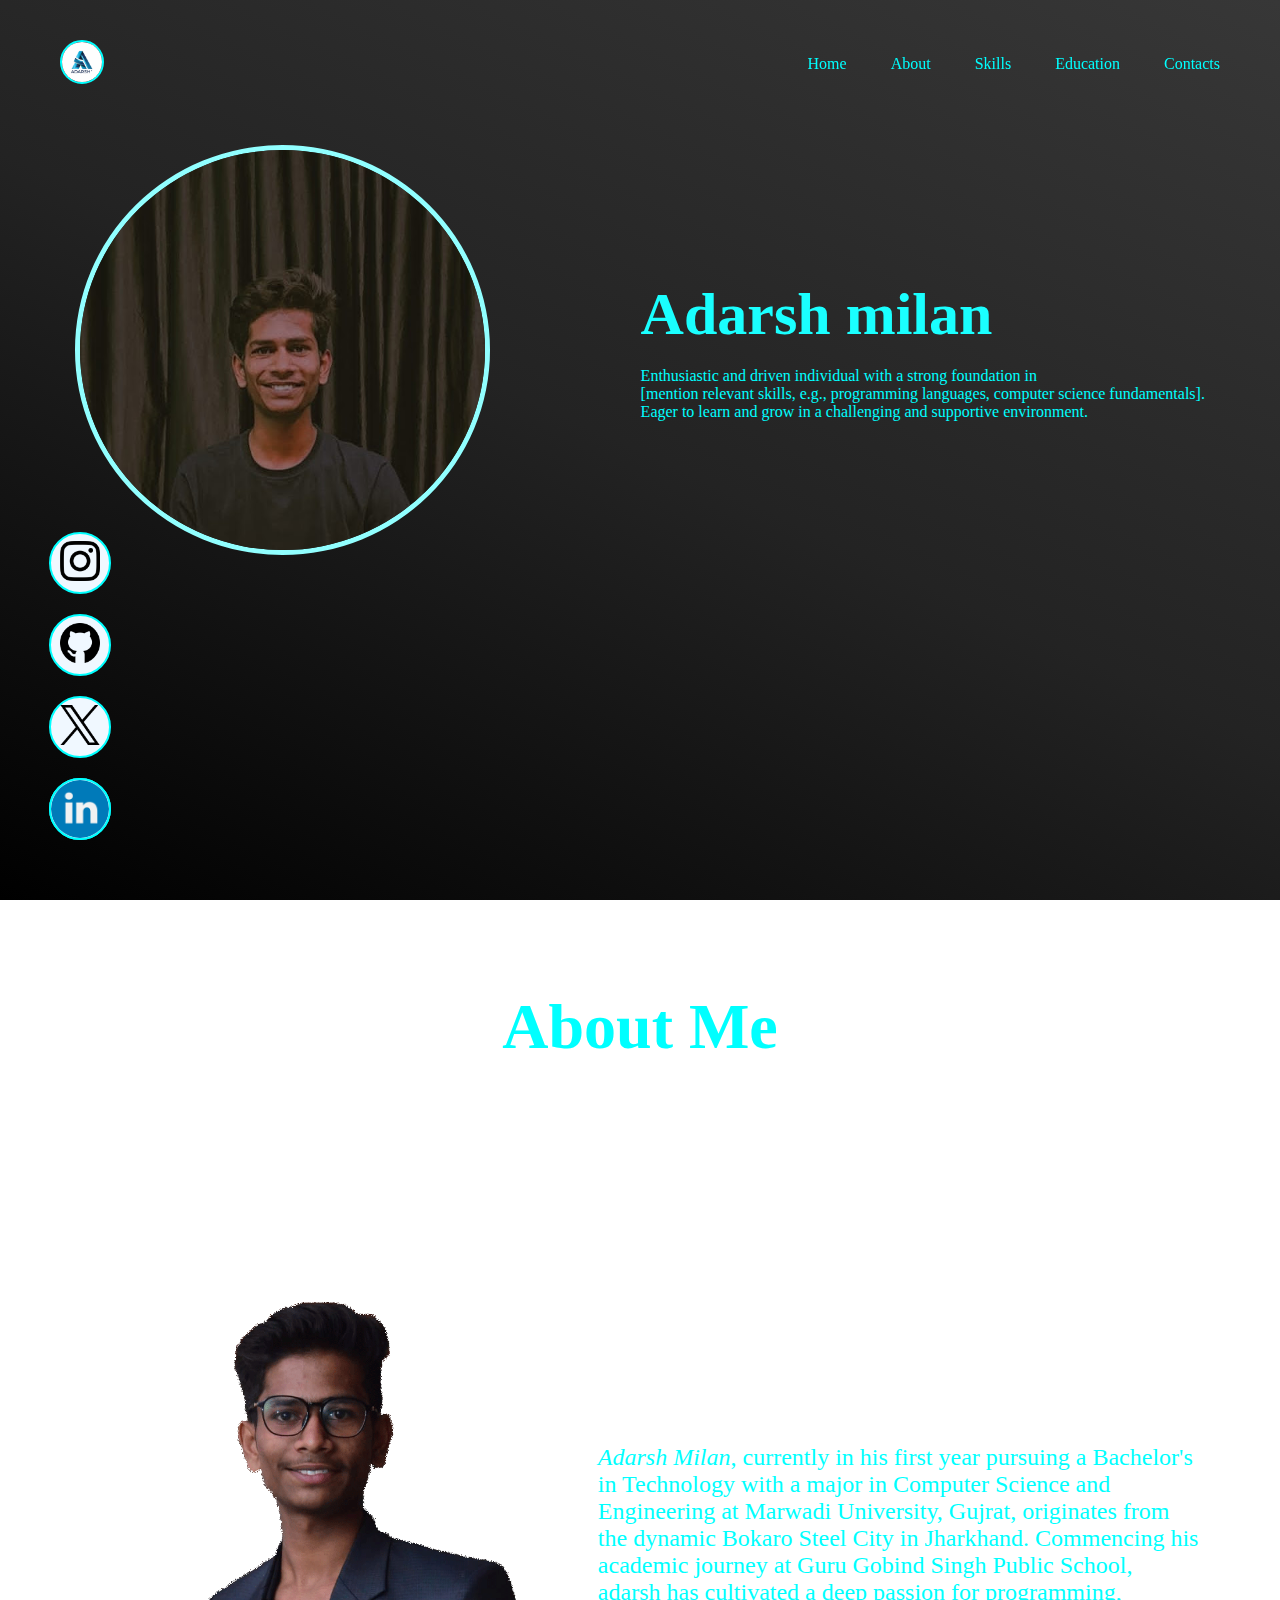
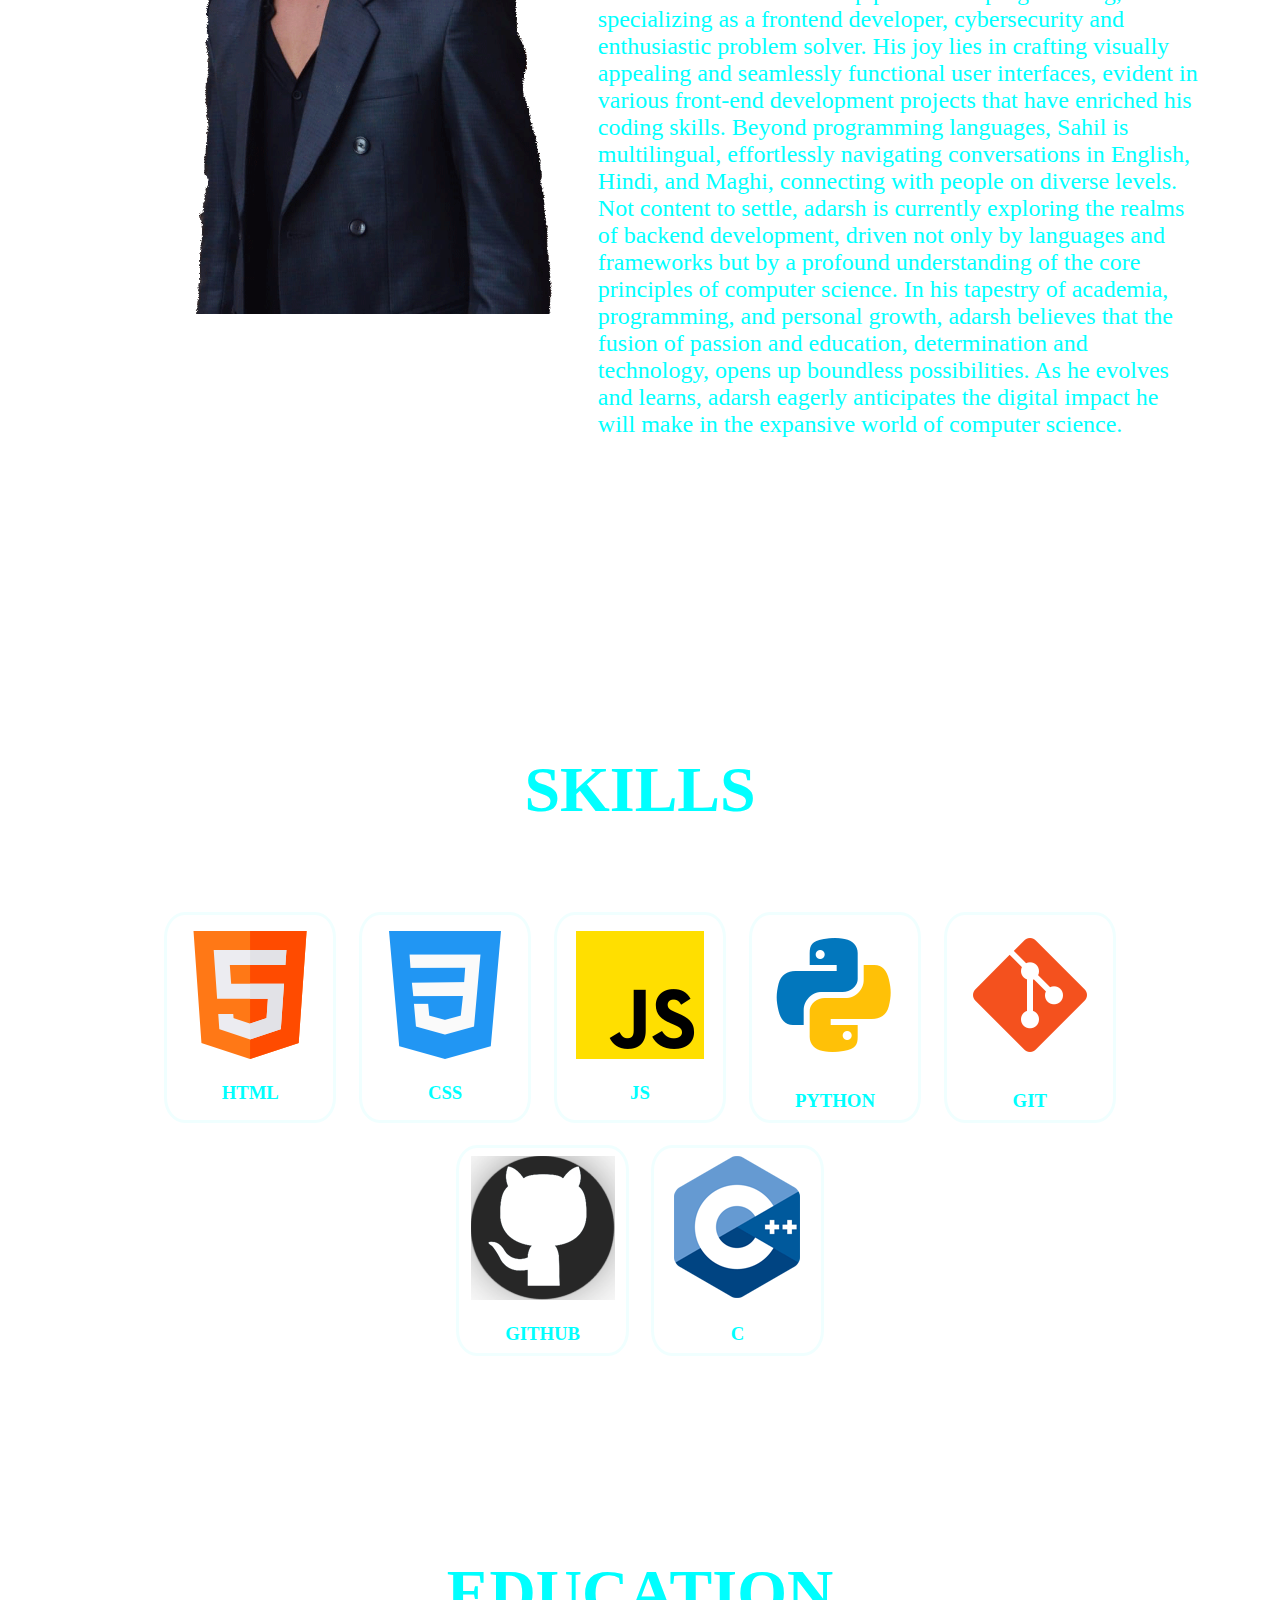
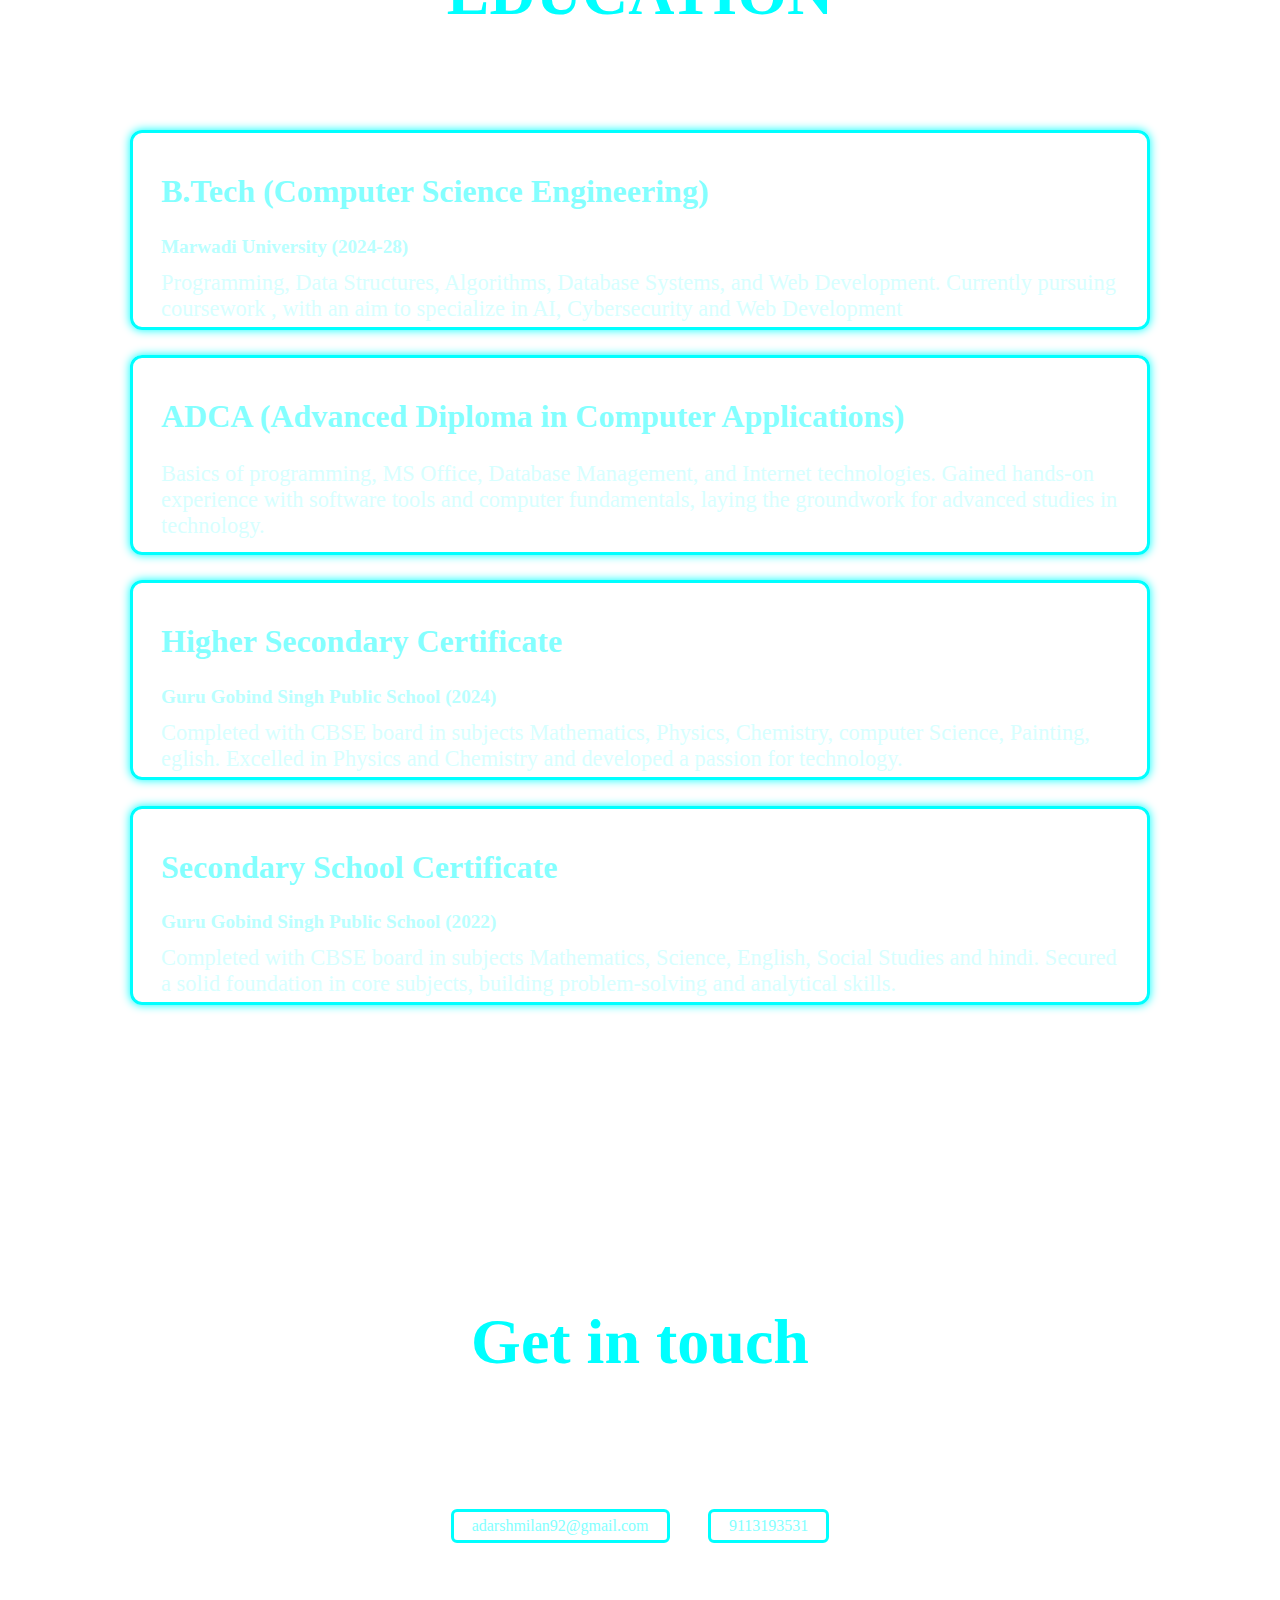
==== commit 3471b9af: "added for phone" ====
--- a/index.html
+++ b/index.html
@@ -4,8 +4,16 @@
     <meta charset="UTF-8" />
     <meta name="viewport" content="width=device-width, initial-scale=1.0" />
     <title>Adarsh milan</title>
-    <link rel="stylesheet" href="style.css" media="screen and (min-width: 601px)" />
-    <link rel="stylesheet" href="mobilestyle.css" media="screen and (max-width: 600px)">
+    <link
+      rel="stylesheet"
+      href="style.css"
+      media="screen and (min-width: 601px)"
+    />
+    <link
+      rel="stylesheet"
+      href="mobilestyyle.css"
+      media="screen and (max-width: 600px)"
+    />
     <link rel="icon" href="pho/logo.webp" type="image/x-icon" />
   </head>
   <body>
@@ -46,13 +54,17 @@
         </div>
         <div class="linkedin sbbb">
           <a href="www.linkedin.com/in/adarsh-milan-383527304">
-            <img class="sbbb" src="pho/linkedin.png" alt="linkedin">
+            <img class="sbbb" src="pho/linkedin.png" alt="linkedin" />
           </a>
         </div>
       </div>
     </div>
 
     <div class="maint">
+      <div class="map">
+        <img class="myp" src="pho/headshot.jpg" alt="" />
+      </div>
+
       <div class="mname">
         <h1 class="mn">Adarsh milan</h1>
         <br />
@@ -64,46 +76,45 @@
           Eager to learn and grow in a challenging and supportive environment.
         </p>
       </div>
-
-      <div class="map">
-        <img class="myp" src="pho/headshot.jpg" alt="" />
-      </div>
     </div>
 
     <div class="aboutsec" id="about">
-      <div class="pho">
-        <img
-          class="aboutphoto"
-          src="pho/WhatsApp-Image-2022-02-18-at-6.35.png"
-          alt=""
-        />
-      </div>
-
       <div class="aboutcontent">
         <h2>About Me</h2>
-
-        <p>
-          Adarsh Milan, currently in his first year pursuing a Bachelor's in
-          Technology with a major in Computer Science and Engineering at Marwadi
-          University, Gujrat, originates from the dynamic Bokaro Steel City in
-          Jharkhand. Commencing his academic journey at Guru Gobind Singh Public
-          School, adarsh has cultivated a deep passion for programming,
-          specializing as a frontend developer, cybersecurity and enthusiastic
-          problem solver. His joy lies in crafting visually appealing and
-          seamlessly functional user interfaces, evident in various front-end
-          development projects that have enriched his coding skills. Beyond
-          programming languages, Sahil is multilingual, effortlessly navigating
-          conversations in English, Hindi, and Maghi, connecting with people on
-          diverse levels. Not content to settle, adarsh is currently exploring
-          the realms of backend development, driven not only by languages and
-          frameworks but by a profound understanding of the core principles of
-          computer science. In his tapestry of academia, programming, and
-          personal growth, adarsh believes that the fusion of passion and
-          education, determination and technology, opens up boundless
-          possibilities. As he evolves and learns, adarsh eagerly anticipates
-          the digital impact he will make in the expansive world of computer
-          science.
-        </p>
+        <div class="ppp">
+          <div class="pho">
+            <img
+              class="aboutphoto"
+              src="pho/WhatsApp-Image-2022-02-18-at-6.35.png"
+              alt=""
+            />
+          </div>
+          <div class="p">
+            <p>
+              <i>Adarsh Milan</i>, currently in his first year pursuing a
+              Bachelor's in Technology with a major in Computer Science and
+              Engineering at Marwadi University, Gujrat, originates from the
+              dynamic Bokaro Steel City in Jharkhand. Commencing his academic
+              journey at Guru Gobind Singh Public School, adarsh has cultivated
+              a deep passion for programming, specializing as a frontend
+              developer, cybersecurity and enthusiastic problem solver. His joy
+              lies in crafting visually appealing and seamlessly functional user
+              interfaces, evident in various front-end development projects that
+              have enriched his coding skills. Beyond programming languages,
+              Sahil is multilingual, effortlessly navigating conversations in
+              English, Hindi, and Maghi, connecting with people on diverse
+              levels. Not content to settle, adarsh is currently exploring the
+              realms of backend development, driven not only by languages and
+              frameworks but by a profound understanding of the core principles
+              of computer science. In his tapestry of academia, programming, and
+              personal growth, adarsh believes that the fusion of passion and
+              education, determination and technology, opens up boundless
+              possibilities. As he evolves and learns, adarsh eagerly
+              anticipates the digital impact he will make in the expansive world
+              of computer science.
+            </p>
+          </div>
+        </div>
       </div>
     </div>
 
@@ -111,31 +122,31 @@
       <h1>SKILLS</h1>
       <div class="skillcard">
         <div class="html cd">
-          <img src="pho/html.png" alt="html5" />
+          <img src="pho/html.png" class="g" alt="html5" />
           <h3>HTML</h3>
         </div>
         <div class="css cd">
-          <img src="pho/css-3.png" alt="css" />
+          <img src="pho/css-3.png" class="g" alt="css" />
           <h3>CSS</h3>
         </div>
         <div class="js cd">
-          <img src="pho/js.png" alt="java script" />
+          <img src="pho/js.png" class="g" alt="java script" />
           <h3>JS</h3>
         </div>
         <div class="python cd">
-          <img src="pho/python.png" alt="python" />
+          <img src="pho/python.png" class="g" alt="python" />
           <h3>PYTHON</h3>
         </div>
         <div class="git cd">
-          <img src="pho/git.png" alt="git" />
+          <img src="pho/git.png" class="g" alt="git" />
           <h3>GIT</h3>
         </div>
-        <div class="cd ">
-          <img src="pho/githubskill-.png" alt="github" />
+        <div class="cd">
+          <img src="pho/githubskill-.png" class="g" alt="github" />
           <h3>GITHUB</h3>
         </div>
         <div class="c cd">
-          <img src="pho/c-.png" alt="C">
+          <img src="pho/c-.png" class="g" alt="C" />
           <h3>C</h3>
         </div>
       </div>
@@ -198,6 +209,5 @@
         </div>
       </div>
     </div>
-    
   </body>
 </html>
--- a/style.css
+++ b/style.css
@@ -161,6 +161,23 @@
 .aboutphoto{
     height: 730px; 
 
+}
+
+.p{
+    display: flex;
+    justify-content:end;
+    align-items: end;
+    /* scale: 1.1; */
+    font-size: 1.5rem;
+    padding-top: 380px;
+}
+
+.ppp{
+    display: flex;
+    justify-content: center;
+    align-items: center;
+    flex-direction: row;
+    padding-bottom: 15px;
 }
 
 .aboutcontent{
@@ -171,7 +188,7 @@
         color: aqua;
         padding-top: 90px;
         font-size: 4rem;
-        padding-bottom: 90px;
+        /* padding-bottom: 90px; */
     }
 }
 /* sbout section khtm */
--- a/mobilestyyle.css
+++ b/mobilestyyle.css
@@ -0,0 +1,344 @@
+body {
+    padding-bottom: 50px;
+    background-image: linear-gradient(25deg, black, rgb(35, 35, 35), rgb(55, 55, 55));
+    background-repeat: no-repeat;
+    background-attachment: fixed;
+}
+
+* {
+    padding: 0px;
+    margin: 0%;
+}
+
+h1 {
+    color: aqua;
+}
+
+p {
+    color: aqua;
+}
+
+/* Navigation bar */
+.nav {
+    position: fixed;
+    width: 100%;
+    display: flex;
+    flex-direction: row;
+    padding: 20px;
+    align-items: center;
+    justify-content:left;
+}
+
+.navri{
+    height: 20px;
+    width: 20px;
+    
+}
+
+.alllinks {
+    list-style: none;
+    display: flex;
+    flex-direction: column;
+    align-items: center;
+}
+
+.alllinks li {
+    padding: 10px 0;
+}
+
+.alllinks li a {
+    text-decoration: none;
+    color: aqua;
+    padding: 10px;
+    transition: all 0.4s ease 0s;
+}
+
+.alllinks li a:hover {
+    color: rgb(0, 104, 104);
+    transition: all 0.4s ease 0s;
+}
+
+.navph {
+    height: 40px;
+    border-radius: 50%;
+    border: 2px solid aqua;
+}
+
+.navle{
+    display: none;
+}
+
+/* Sidebar */
+.sidebar {
+    position: fixed;
+    width: 100%;
+    height: 100%;
+    
+    display: flex;
+    justify-content: center;
+    align-items: end;
+    padding: 20px 0;
+}
+
+.allitems {
+    display: flex;
+    flex-direction: row;
+    justify-content: center;
+    gap: 20px;
+    padding-bottom: 30px;
+}
+
+.sbb {
+    height: 40px;
+    width: 40px;
+}
+
+.sbbb {
+    height: 58px;
+    width: 58px;
+    border: 2px solid aqua;
+    border-radius: 50%;
+    background-color: aliceblue;
+    display: flex;
+    justify-content: center;
+    align-items: center;
+    transition-duration: 0.4s;
+    transition-timing-function: ease-in-out;
+}
+
+.sbbb:hover {
+    scale: 1.3;
+    box-shadow: 0 0 30px rgba(255, 255, 255, 0.5);
+}
+
+/* Main content */
+.maint {
+    display: flex;
+    flex-direction: column;
+    align-items: center;
+    padding: 20px;
+}
+
+.mname {
+    text-align: center;
+}
+
+.mn {
+    font-size: 40px;
+    color: rgb(26, 255, 255);
+}
+
+.map {
+    display: flex;
+    justify-content: center;
+    align-items: center;
+    border: 5px;
+    padding-top: 80px;
+}
+
+.mpara{
+    font-size: x-small;
+}
+
+.myp {
+    border: 5px solid rgb(145, 255, 255);
+    border-radius: 50%;
+    height: 200px;
+    transition: all .5s ease-in-out;
+}
+
+.myp:hover {
+    transition-duration: .8s;
+    transition-timing-function: ease-in-out;
+    box-shadow: 0 0 30px rgba(255, 255, 255, 0.5);
+    scale: 1.1;
+}
+
+/* About section */
+.aboutsec {
+    display: flex;
+    flex-direction: column;
+    padding: 20px;
+}
+
+.pho{
+    display: flex;
+    justify-content: center;
+    align-items: center;
+    padding-bottom: 15px;
+}
+
+.aboutphoto {
+    height: 300px;
+    align-self: center;
+}
+
+.p{
+    font-size: x-small;
+}
+
+.aboutcontent {
+    padding: 20px;
+    text-align: center;
+}
+
+.aboutcontent h2 {
+    color: aqua;
+    font-size: 2rem;
+    padding-bottom: 5px;
+}
+
+/* Skills section */
+.skillsec {
+    padding: 20px;
+    text-align: center;
+}
+
+.g{
+    height: 100px;
+    width: 100px;
+}
+
+.skillsec h1 {
+    font-size: 2rem;
+    color: aqua;
+    padding-bottom: 20px;
+}
+
+.skillcard {
+    display: flex;
+    flex-wrap: wrap;
+    flex-direction: row;
+    justify-content: space-between;
+    align-items: center;
+    gap: 20px;
+}
+
+.cd {
+    display: flex;
+    flex-direction: column;
+    align-items: center;
+    justify-content: center;
+    gap: 10px;
+    height: 135px;
+    width: 100px;
+    border: 2px solid azure;
+    border-radius: 12%;
+    text-align: center;
+    transition-duration: 0.7s;
+    transition-timing-function: ease-in-out;
+}
+
+.cd:hover {
+    background-color: aliceblue;
+    scale: 1.1;
+}
+
+.cd h3 {
+    color: aqua;
+}
+
+.cd:hover h3 {
+    color: black;
+}
+
+/* Education section */
+.educationsec {
+    padding: 20px;
+    text-align: center;
+}
+
+.educationsec h1 {
+    font-size: 2rem;
+    padding-bottom: 20px;
+}
+
+.eduboxes {
+    display: flex;
+    flex-direction: column;
+    gap: 20px;
+}
+
+.edubox {
+    border: 2px solid aqua;
+    border-radius: 12px;
+    padding: 20px;
+    transition-duration: 0.6s;
+    transition-timing-function: ease-in-out;
+}
+
+.edubox:hover {
+    background-color: aliceblue;
+    scale: 1.09;
+}
+
+.edubox h2 {
+    color: rgb(132, 255, 255);
+    font-size: 1.5rem;
+    padding-bottom: 10px;
+}
+
+.edubox h4 {
+    font-size: 1rem;
+    color: rgb(186, 255, 255);
+    padding-bottom: 10px;
+}
+
+.edubox p {
+    font-size: 1rem;
+    color: rgb(215, 255, 255);
+}
+
+.edubox:hover h2 {
+    color: rgb(0, 175, 175);
+}
+
+.edubox:hover h4 {
+    color: rgb(0, 100, 100);
+}
+
+.edubox:hover p {
+    color: rgb(0, 51, 51);
+}
+
+/* Contact section */
+.contact {
+    padding: 20px;
+    text-align: center;
+}
+
+.contact h2 {
+    font-size: 2rem;
+    color: aqua;
+    padding-bottom: 20px;
+}
+
+.allcon {
+    display: flex;
+    flex-direction: column;
+    align-items: center;
+    gap: 20px;
+}
+
+.cb {
+    border: 2px solid aqua;
+    border-radius: 6px;
+    padding: 10px;
+    transition-duration: 0.6s;
+    transition-timing-function: ease-in-out;
+}
+
+.cb:hover {
+    cursor: crosshair;
+    scale: 1.3;
+    background-color: aliceblue;
+}
+
+.cb a {
+    all: unset;
+    color: rgb(131, 255, 255);
+}
+
+.cb:hover a {
+    color: rgb(0, 59, 59);
+}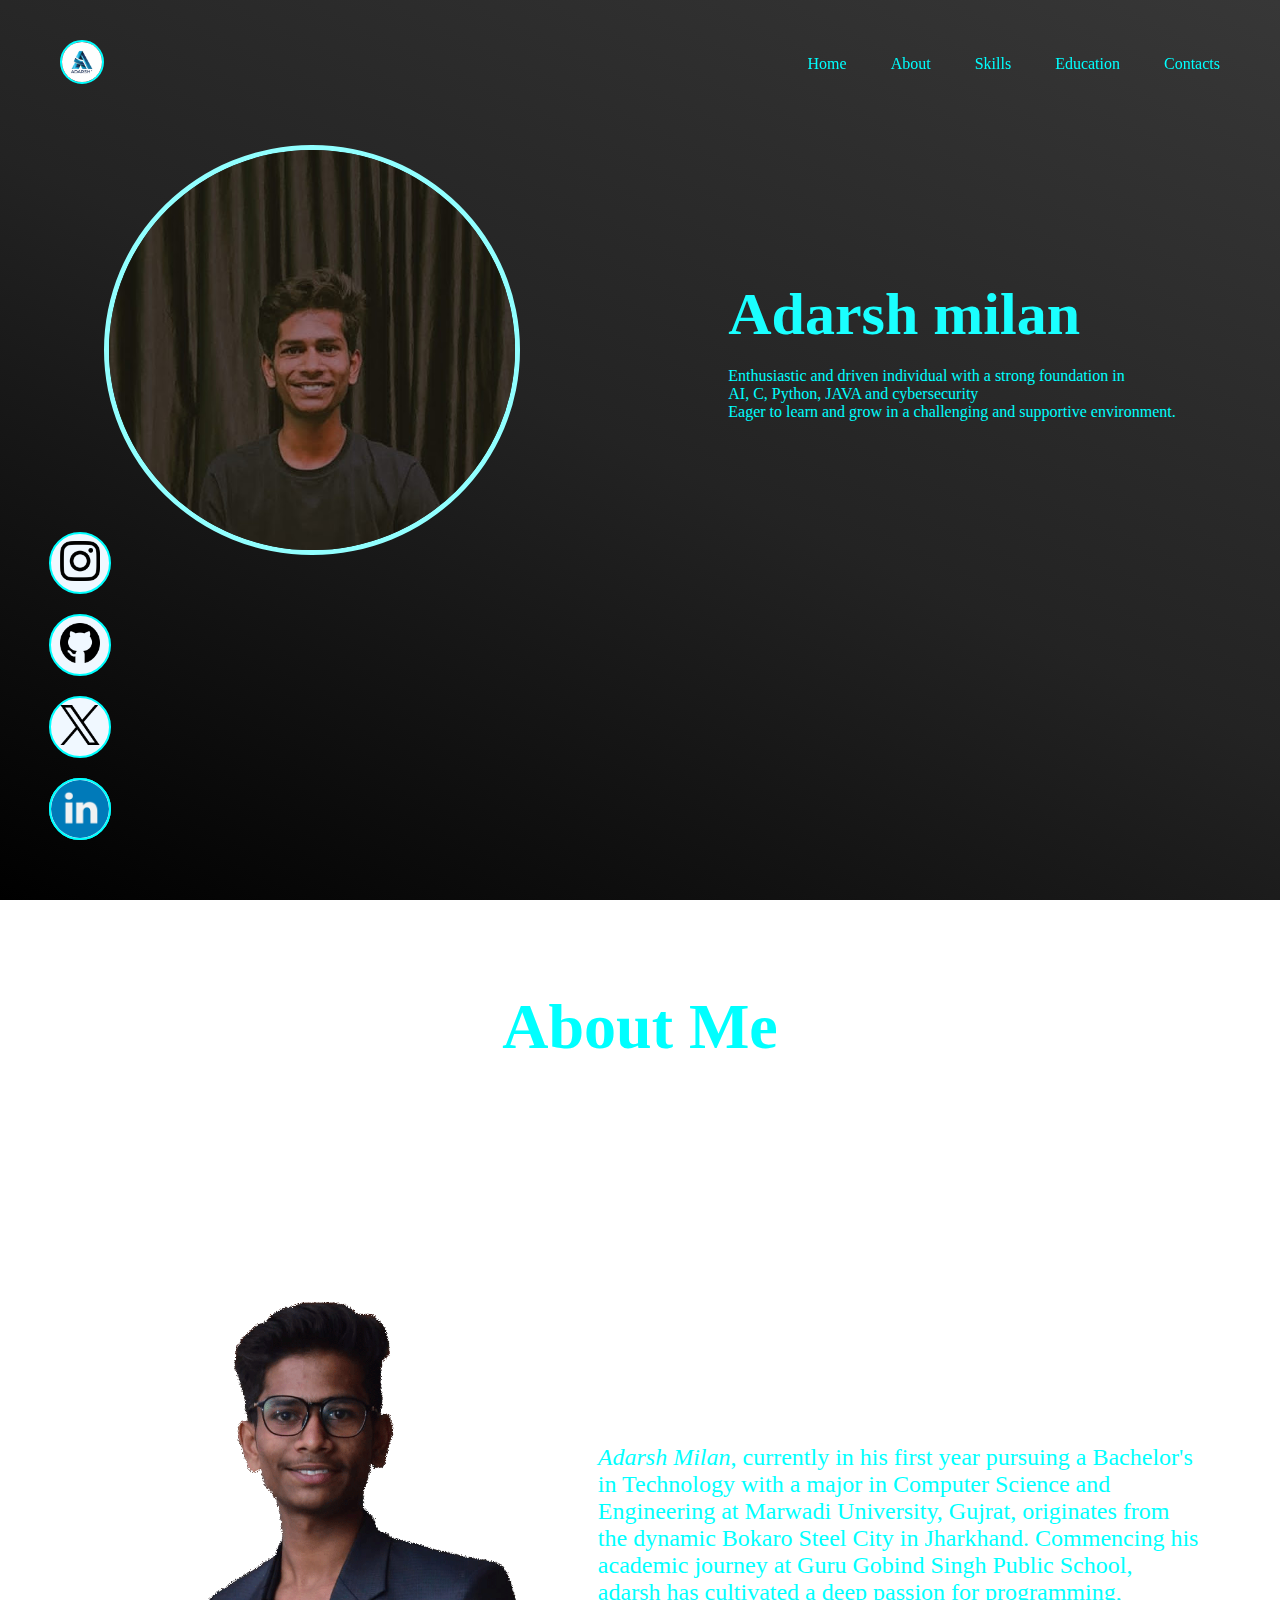
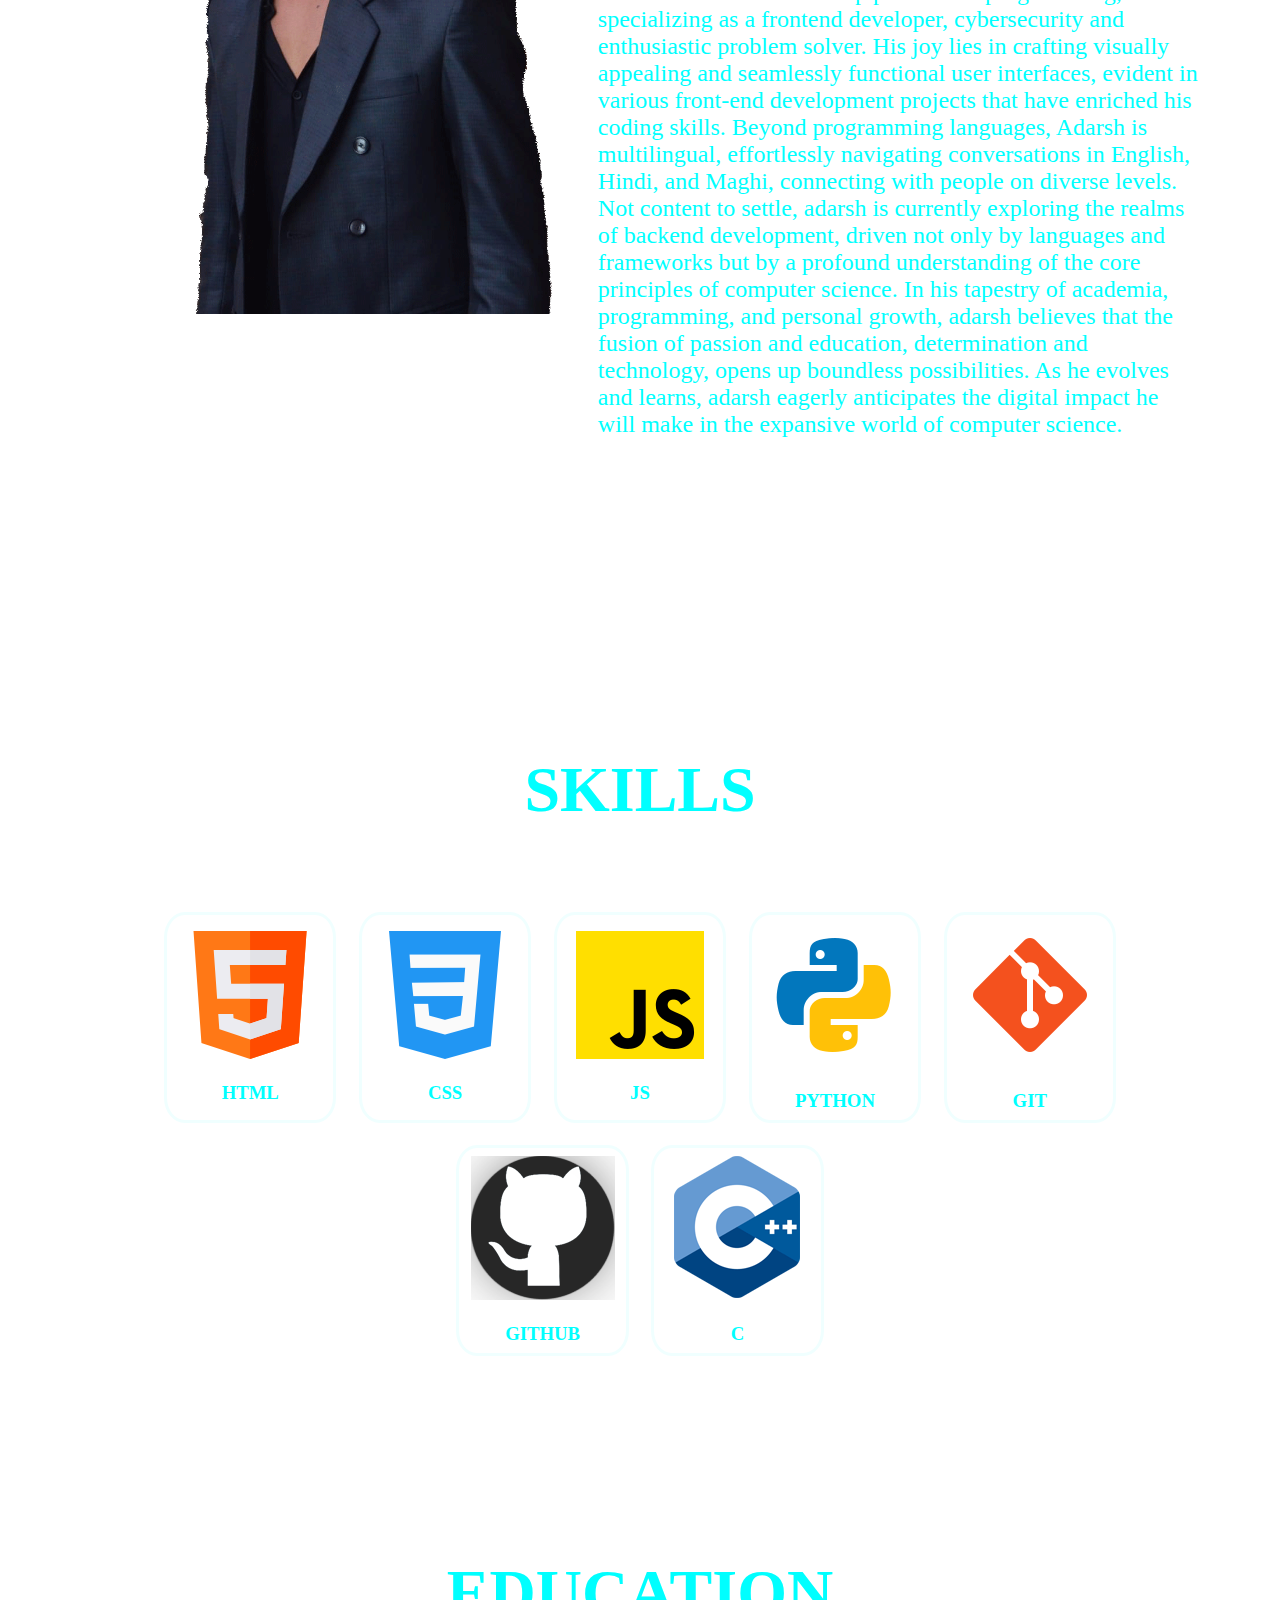
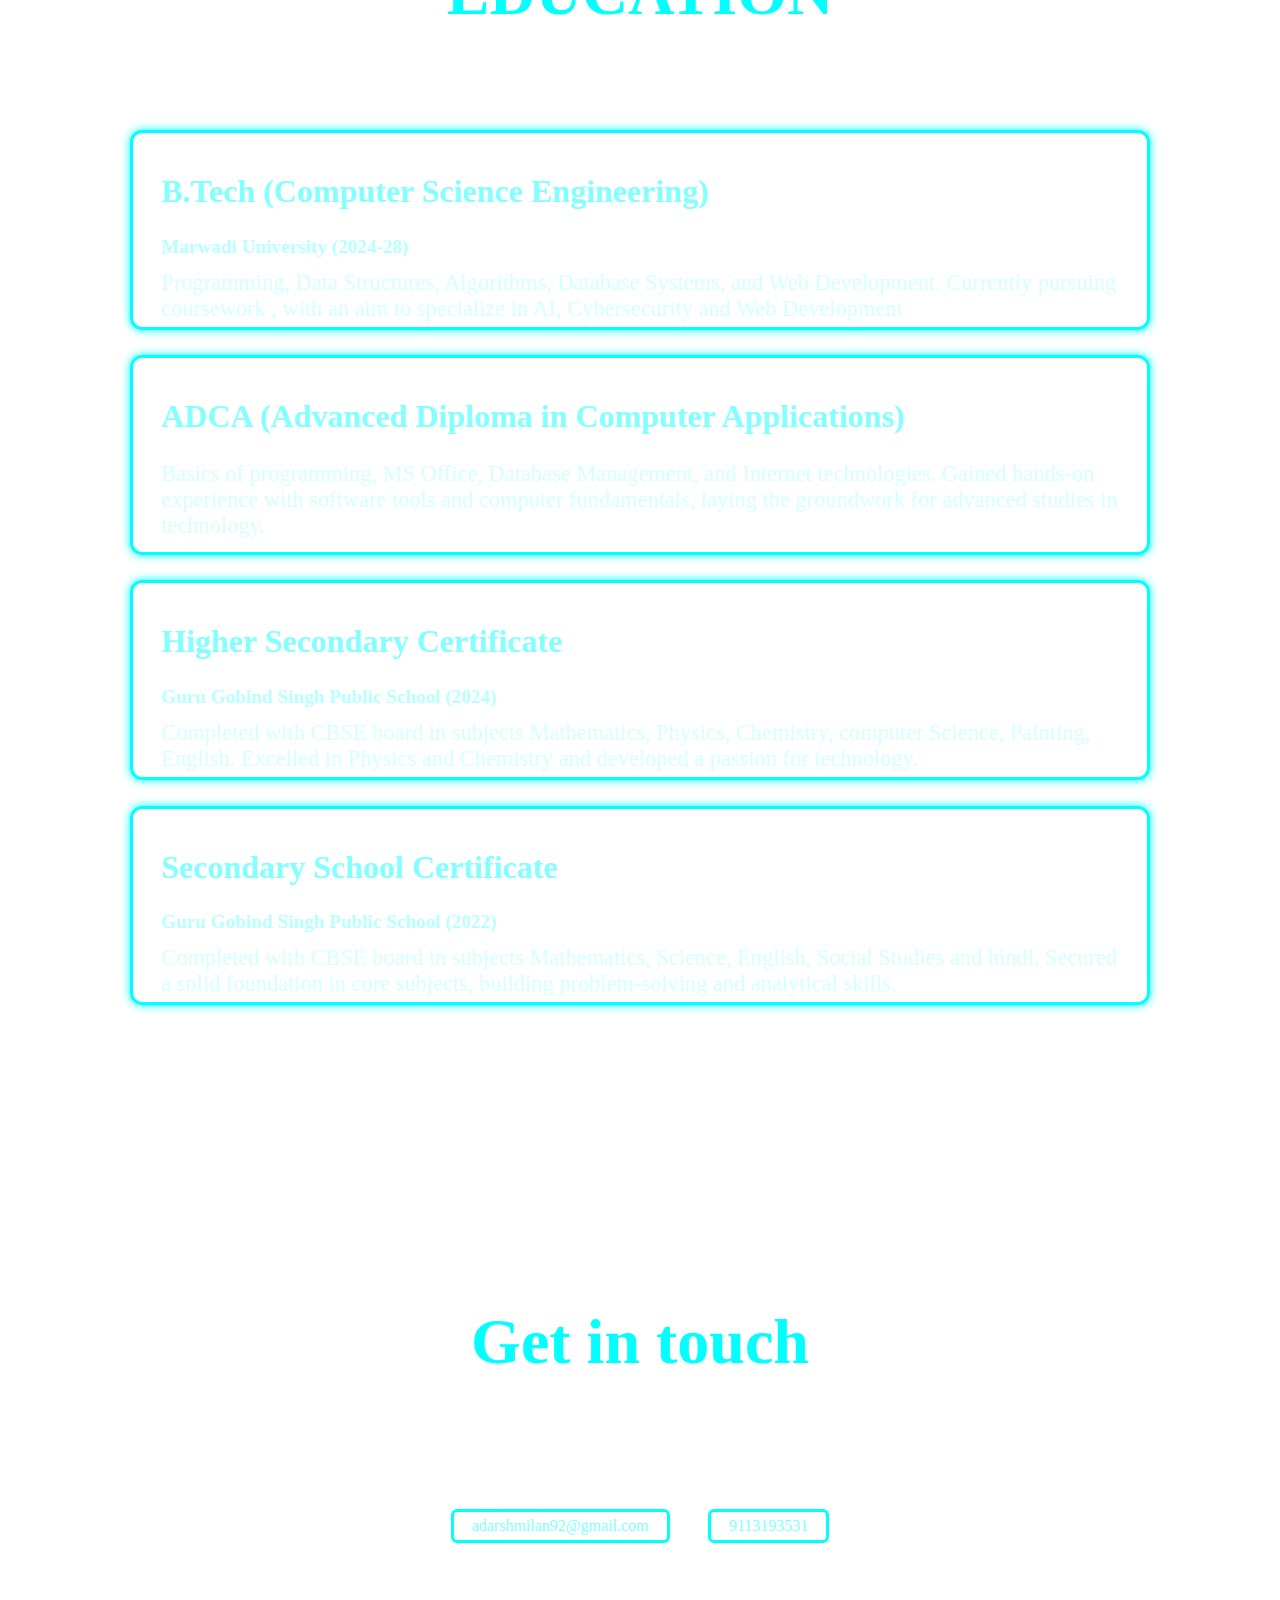
==== commit 2771e279: "naam sahi kiya" ====
--- a/index.html
+++ b/index.html
@@ -71,8 +71,7 @@
 
         <p class="mpara">
           Enthusiastic and driven individual with a strong foundation in
-          <br />[mention relevant skills, e.g., programming languages, computer
-          science fundamentals]. <br />
+          <br />AI, C, Python, JAVA and cybersecurity <br />
           Eager to learn and grow in a challenging and supportive environment.
         </p>
       </div>
@@ -101,7 +100,7 @@
               lies in crafting visually appealing and seamlessly functional user
               interfaces, evident in various front-end development projects that
               have enriched his coding skills. Beyond programming languages,
-              Sahil is multilingual, effortlessly navigating conversations in
+              Adarsh is multilingual, effortlessly navigating conversations in
               English, Hindi, and Maghi, connecting with people on diverse
               levels. Not content to settle, adarsh is currently exploring the
               realms of backend development, driven not only by languages and
@@ -180,7 +179,7 @@
           <h4>Guru Gobind Singh Public School (2024)</h4>
           <p>
             Completed with CBSE board in subjects Mathematics, Physics,
-            Chemistry, computer Science, Painting, eglish. Excelled in Physics
+            Chemistry, computer Science, Painting, English. Excelled in Physics
             and Chemistry and developed a passion for technology.
           </p>
         </div>
